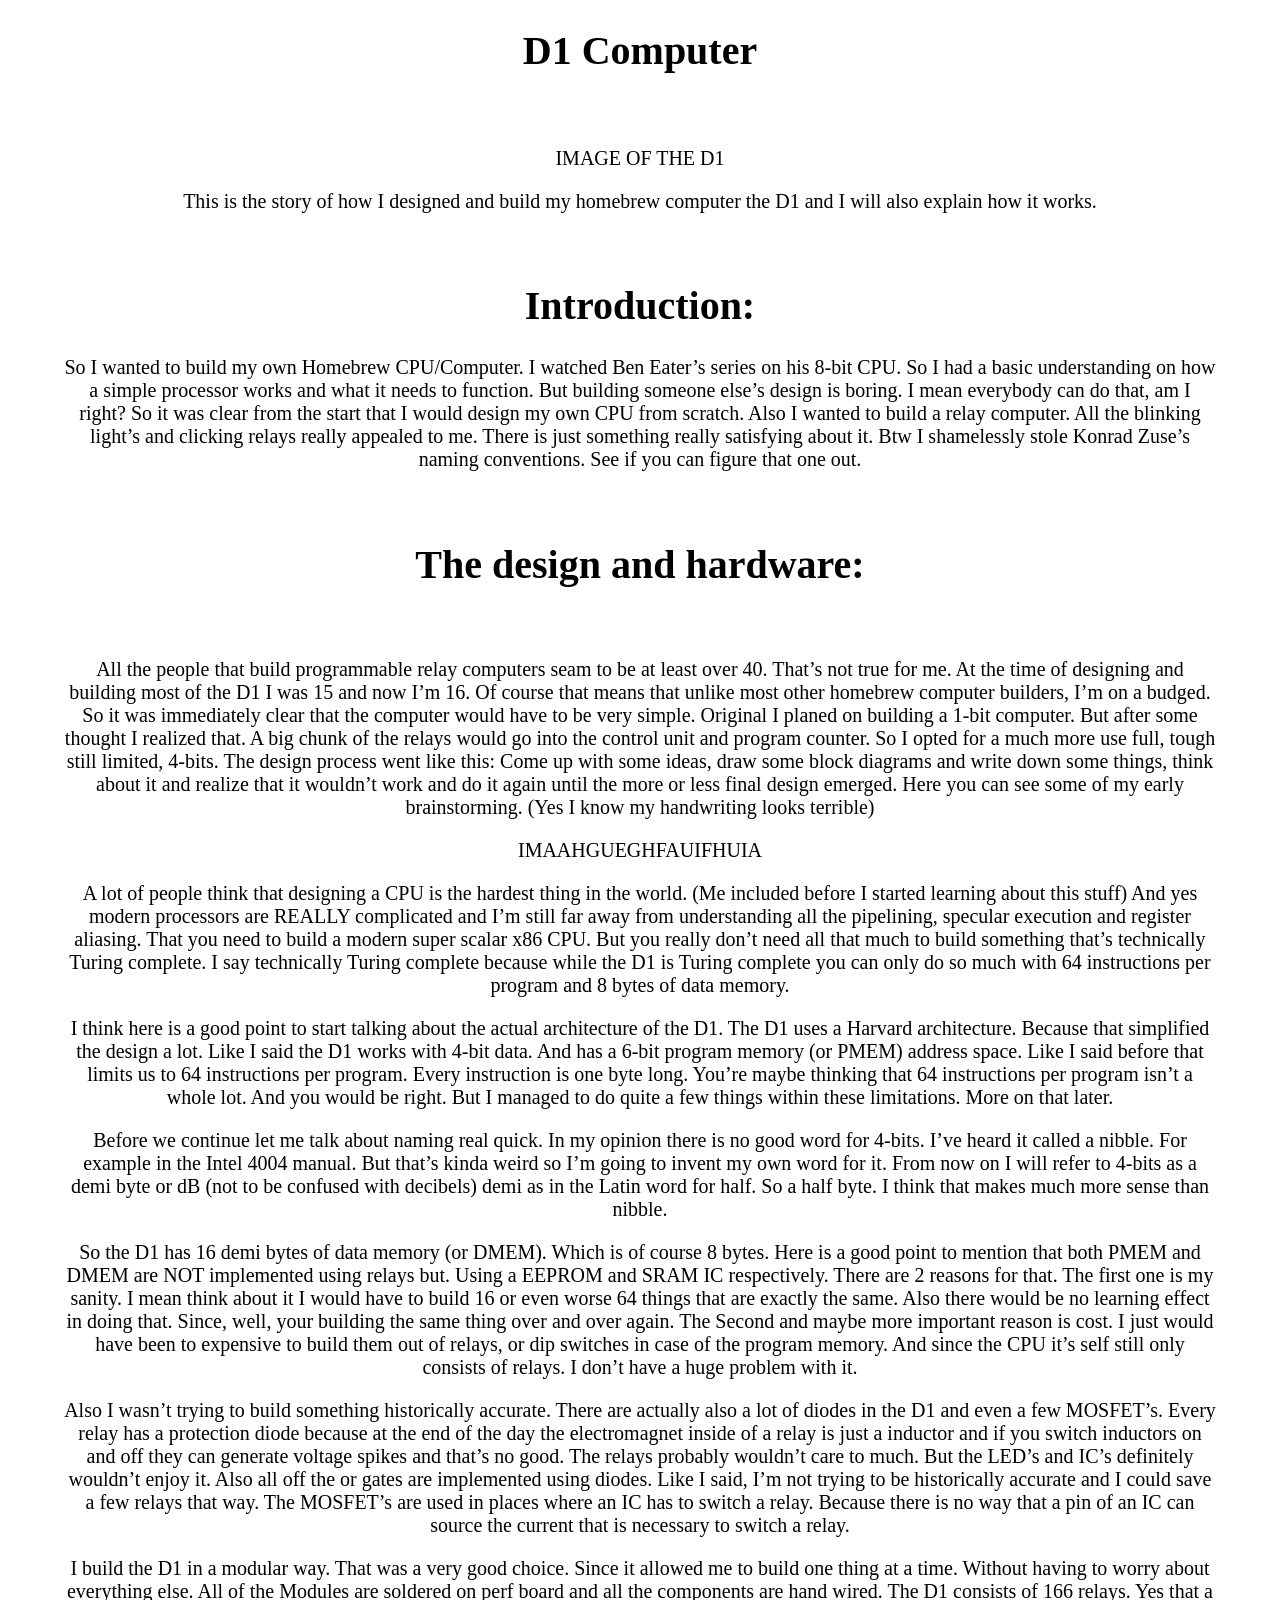
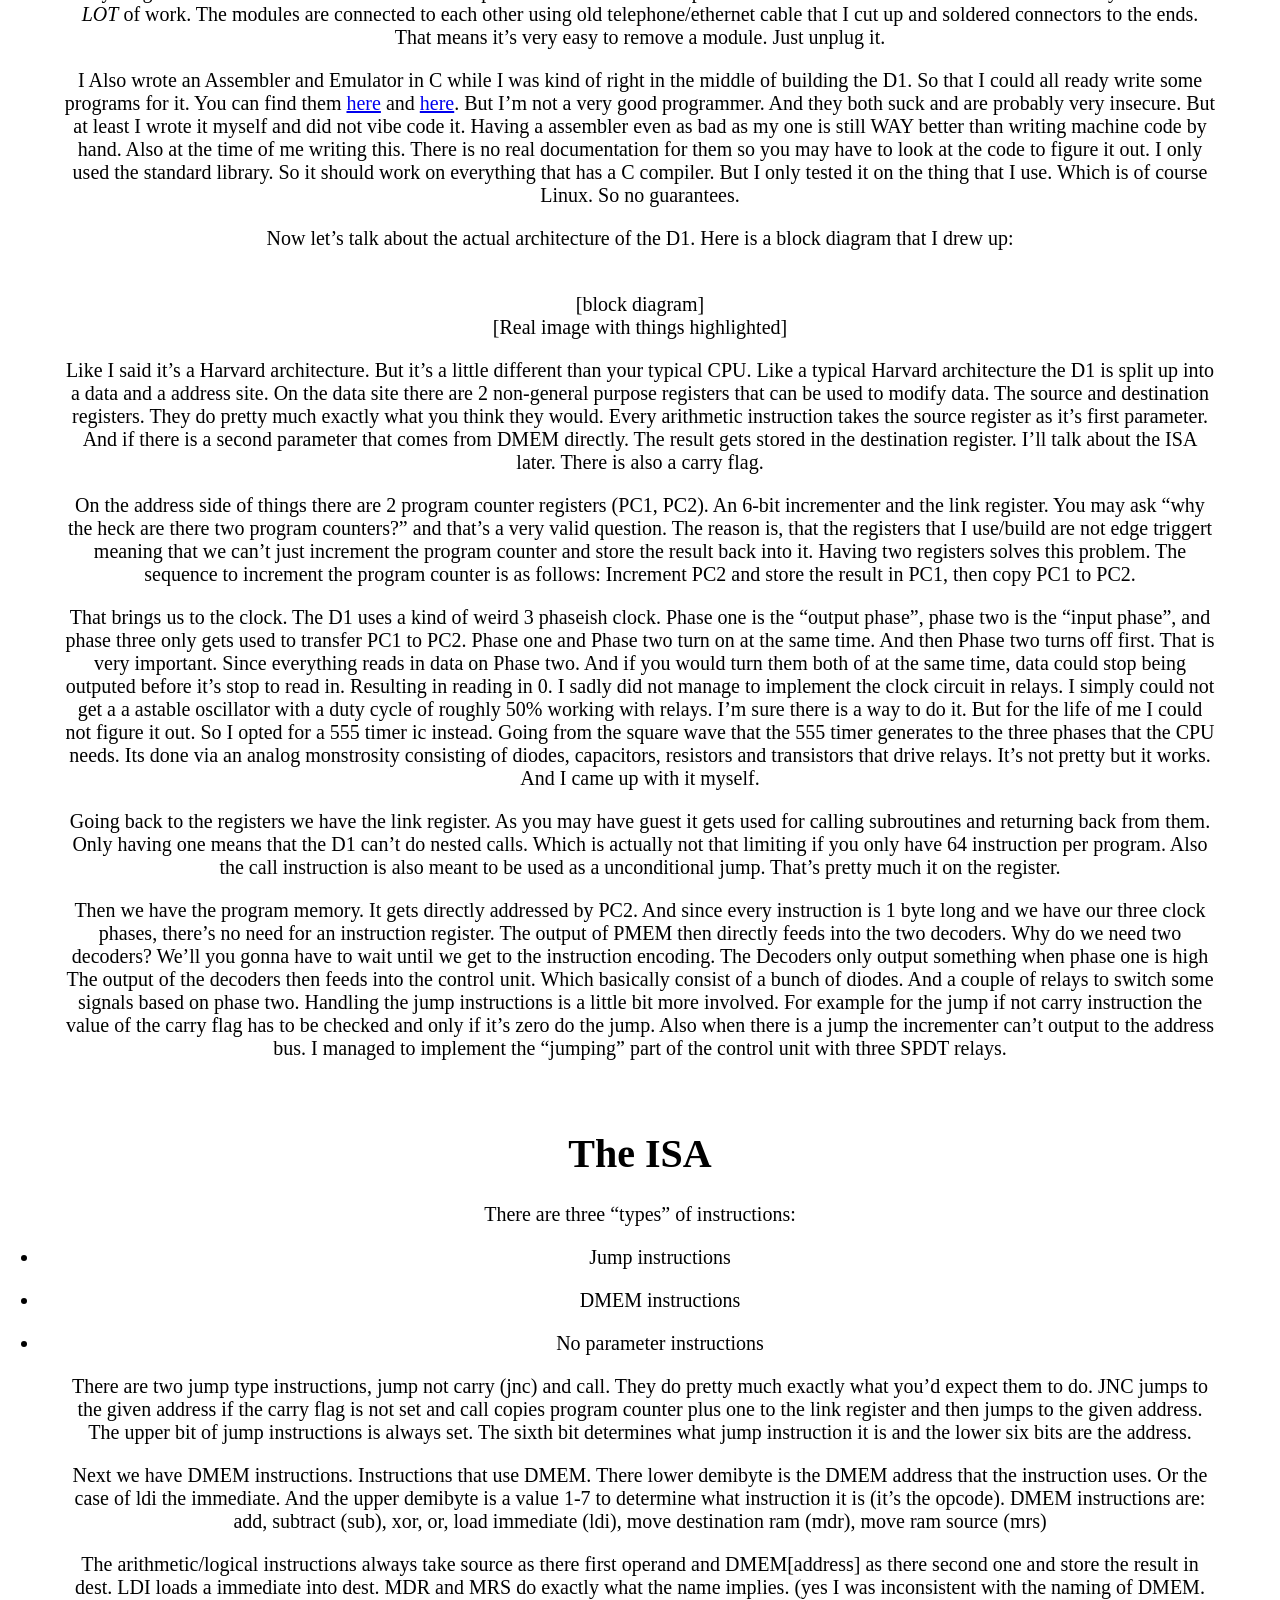
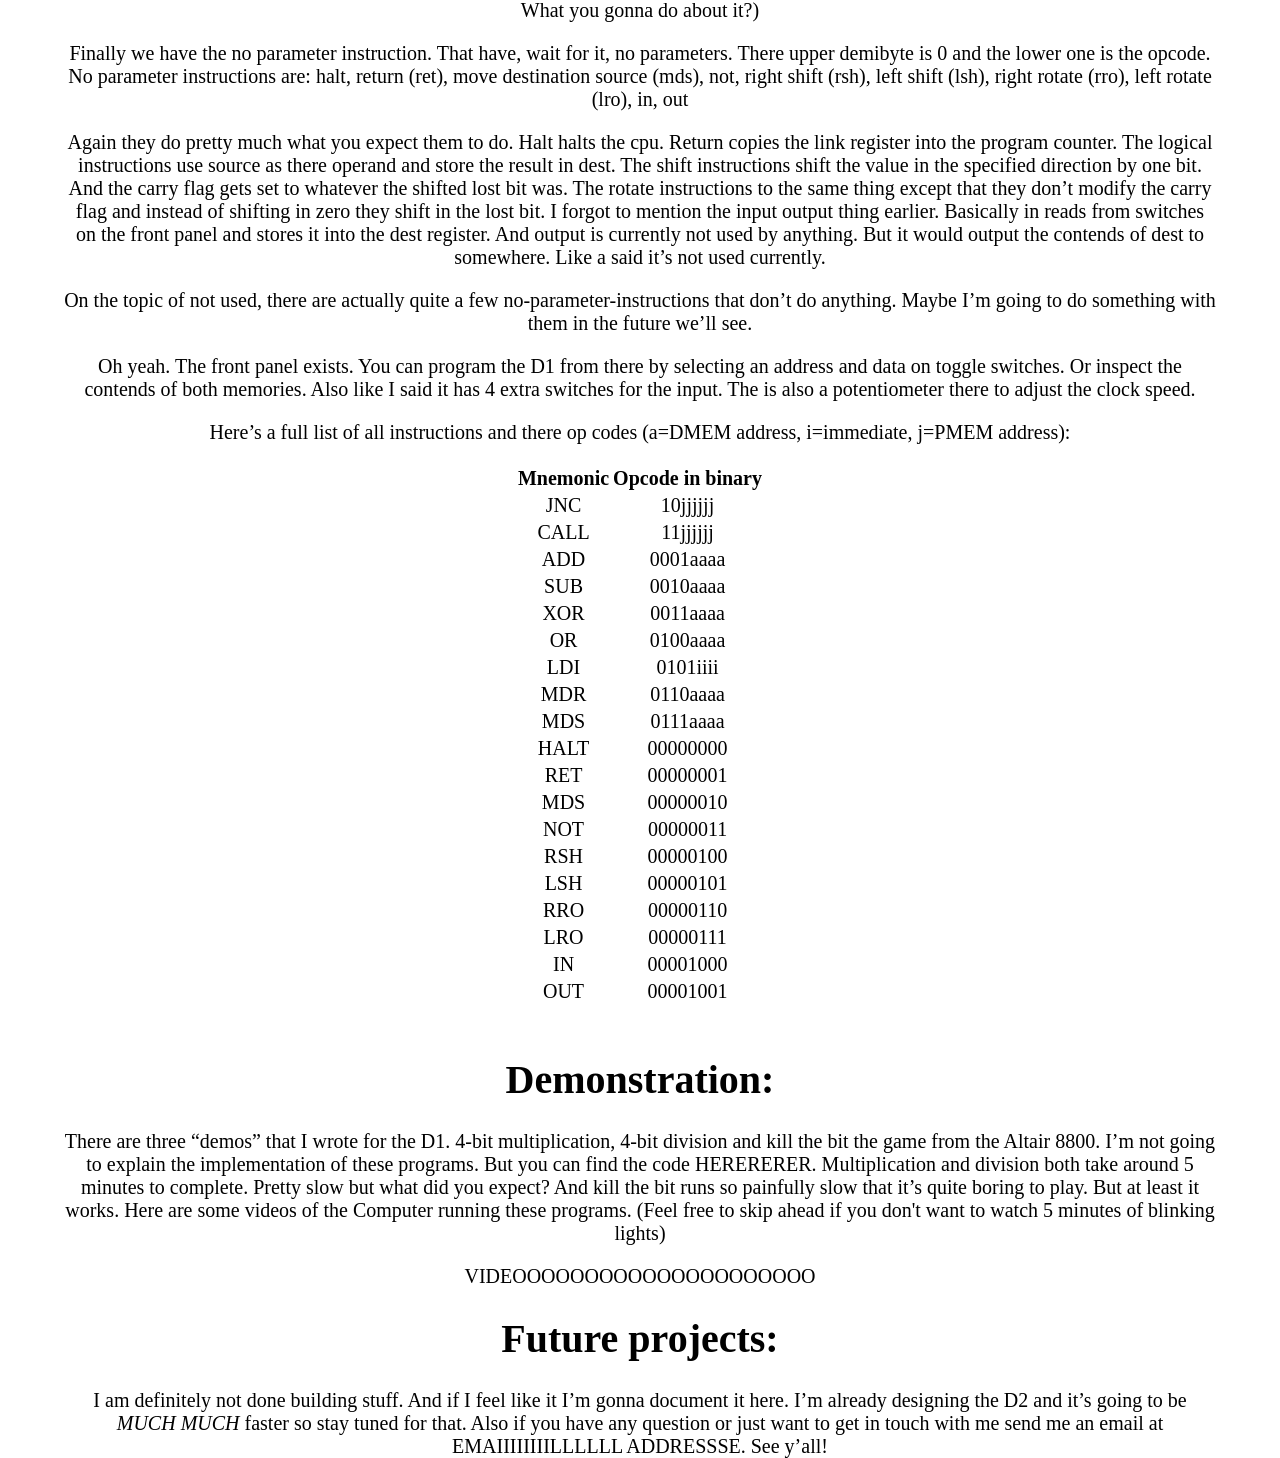
==== D1Article.html @ 21e5e6c9 "wrote a bunch of stuff" ====
<!DOCTYPE html>
<html lang="en">
    <head>
        <meta charset="UTF-8">
        <meta name="viewport" content="width=device-width, initial-scale=1.0">
		<link rel="stylesheet" href="styles.css">
        <title>D1 Computer</title>
    </head>
    <body>
        <h1>D1 Computer</h1><br><br>

        IMAGE OF THE D1

        <p>This is the story of how I designed and build my homebrew computer the D1 and I will also explain how it works.</p><br>
        <h1>Introduction:</h1>
        <p>So I wanted to build my own Homebrew CPU/Computer. I watched Ben Eater’s series on his 8-bit CPU.
            So I had a basic understanding on how a simple processor works and what it needs to function. But building someone else’s design is boring.
            I mean everybody can do that, am I right? So it was clear from the start that I would design my own CPU from scratch.
            Also I wanted to build a relay computer. All the blinking light’s and clicking relays really appealed to me.
            There is just something really satisfying about it.
            Btw I shamelessly stole Konrad Zuse’s naming conventions. See if you can figure that one out.</p><br>

        <h1>The design and hardware:</h1><br>

        <p>All the people that build programmable relay computers seam to be at least over 40. That’s not true for me.
            At the time of designing and building most of the D1 I was 15 and now I’m 16.
            Of course that means that unlike most other homebrew computer builders, I’m on a budged.
            So it was immediately clear that the computer would have to be very simple. Original I planed on building a 1-bit computer.
            But after some thought I realized that. A big chunk of the relays would go into the control unit and program counter.
            So I opted for a much more use full, tough still limited, 4-bits. The design process went like this:
            Come up with some ideas, draw some block diagrams and write down some things,
            think about it and realize that it wouldn’t work and do it again until the more or less final design emerged.
            Here you can see some of my early brainstorming. (Yes I know my handwriting looks terrible)</p>
            IMAAHGUEGHFAUIFHUIA<br>


        <p>A lot of people think that designing a CPU is the hardest thing in the world. (Me included before I started learning about this stuff)
            And yes modern processors are REALLY complicated and I’m still far away from understanding all the pipelining, specular execution and register aliasing.
            That you need to build a modern super scalar x86 CPU. But you really don’t need all that much to build something that’s technically Turing complete.
            I say technically Turing complete because while the D1 is Turing complete you can only do so much with 64 instructions per program and 8 bytes of data memory.

        <p>I think here is a good point to start talking about the actual architecture of the D1.  The D1 uses a Harvard architecture.
            Because that simplified the design a lot. Like I said the D1 works with 4-bit data. And has a 6-bit program memory (or PMEM) address space.
            Like I said before that limits us to 64 instructions per program. Every instruction is one byte long.
            You’re maybe thinking that 64 instructions per program isn’t a whole lot. And you would be right.
            But I managed to do quite a few things within these limitations. More on that later.</p>

        <p>Before we continue let me talk about naming real quick.
            In my opinion there is no good word for 4-bits. I’ve heard it called a nibble. For example in the Intel 4004 manual.
            But that’s kinda weird so I’m going to invent my own word for it. From now on I will refer to 4-bits as a demi byte or dB (not to be confused with decibels)
            demi as in the Latin word for half. So a half byte. I think that makes much more sense than nibble.</p>

        <p>So the D1 has 16 demi bytes of data memory (or DMEM). Which is of course 8 bytes.
            Here is a good point to mention that both PMEM and DMEM are NOT implemented using relays but. Using a EEPROM and SRAM IC respectively.
            There are 2 reasons for that. The first one is my sanity. I mean think about it I would have to build 16 or even worse 64 things that are exactly the same.
            Also there would be no learning effect in doing that. Since, well, your building the same thing over and over again.
            The Second and maybe more important reason is cost. I just would have been to expensive to build them out of relays,
            or dip switches in case of the program memory. And since the CPU it’s self still only consists of relays. I don’t have a huge problem with it.</p>

        <p>Also I wasn’t trying to build something historically accurate. There are actually also a lot of diodes in the D1 and even a few MOSFET’s.
            Every relay has a protection diode because at the end of the day the electromagnet inside of a relay is just a inductor and if you switch inductors on and
            off they can generate voltage spikes and that’s no good. The relays probably wouldn’t care to much. But the LED’s and IC’s definitely wouldn’t enjoy it.
            Also all off the or gates are implemented using diodes. Like I said, I’m not trying to be historically accurate and I could save a few relays that way.
            The MOSFET’s are used in places where an IC has to switch a relay. Because there is no way that a pin of an IC can source the current that is necessary
            to switch a relay.</p>

        <p>I build the D1 in a modular way. That was a very good choice. Since it allowed me to build one thing at a time. Without having to worry
            about everything else. All of the Modules are soldered on perf board and all the components are hand wired. The D1 consists of 166 relays.
            Yes that a <i>LOT</i> of work. The modules are connected to each other using old telephone/ethernet cable that I cut up and soldered connectors to the ends.
            That means it’s very easy to remove a module. Just unplug it.</p>

        <p>I Also wrote an Assembler and Emulator in C while I was kind of right in the middle of
            building the D1. So that I could all ready write some programs for it. You can find them 
            <a href="https://github.com/Zteid7464/D1Asm">here</a> and <a href="https://github.com/Zteid7464/D1Emu">here</a>.
            But I’m not a very good programmer.
            And they both suck and are probably very insecure. But at least I wrote it myself and did not vibe code it.
            Having a assembler even as bad as my one is still WAY better than writing machine code by hand. Also at the time of me writing this.
            There is no real documentation for them so you may have to look at the code to figure it out. I only used the standard library.
            So it should work on everything that has a C compiler. But I only tested it on the thing that I use. Which is of course Linux. So no guarantees.</p>

        <p>Now let’s talk about the actual architecture of the D1.
            Here is a block diagram that I drew up:</p><br>

            [block diagram]<br>
            [Real image with things highlighted]<br>

        <p>Like I said it’s a Harvard architecture. But it’s a little different than your typical CPU.
            Like a typical Harvard architecture the D1 is split up into a data and a address site.
            On the data site there are 2 non-general purpose registers that can be used to modify data. The source and destination registers.
            They do pretty much exactly what you think they would. Every arithmetic instruction takes the source register as it’s first parameter.
            And if there is a second parameter that comes from DMEM directly. The result gets stored in the destination register. I’ll talk about the ISA later.
            There is also a carry flag.</p>

        <p>On the address side of things there are 2 program counter registers (PC1, PC2). An 6-bit incrementer and the link register.
            You may ask “why the heck are there two program counters?” and that’s a very valid question.
            The reason is, that the registers that I use/build are not edge triggert meaning that we can’t just increment the program counter and store the result back
            into it. Having two registers solves this problem. The sequence to increment the program counter is as follows:
            Increment PC2 and store the result in PC1, then copy PC1 to PC2.</p>

        <p>That brings us to the clock. The D1 uses a kind of weird 3 phaseish clock.
            Phase one is the “output phase”, phase two is the “input phase”, and phase three only gets used to transfer PC1 to PC2.
            Phase one and Phase two turn on at the same time. And then Phase two turns off first. That is very important. Since everything reads in data on Phase two.
            And if you would turn them both of at the same time, data could stop being outputed before it’s stop to read in. Resulting in reading in 0.
            I sadly did not manage to implement the clock circuit in relays. I simply could not get a a astable oscillator with a duty cycle of roughly 50%
            working with relays. I’m sure there is a way to do it. But for the life of me I could not figure it out. So I opted for a 555 timer ic instead.
            Going from the square wave that the 555 timer generates to the three phases that the CPU needs. Its done via an analog monstrosity consisting of diodes, capacitors, resistors and transistors that drive relays.
            It’s not pretty but it works. And I came up with it myself.</p>
        <p>Going back to the registers we have the link register. As you may have guest it gets used for calling subroutines and returning back from them.
            Only having one means that the D1 can’t do nested calls.
            Which is actually not that limiting if you only have 64 instruction per program. Also the call instruction is also meant to be used as a unconditional jump.
            That’s pretty much it on the register.</p>
        <p>Then we have the program memory. It gets directly addressed by PC2.
            And since every instruction is 1 byte long and we have our three clock phases, there’s no need for an instruction register.
            The output of PMEM then directly feeds into the two decoders. Why do we need two decoders?
            We’ll you gonna have to wait until we get to the instruction encoding.
            The Decoders only output something when phase one is high The output of the decoders then feeds into the control unit.
            Which basically consist of a bunch of diodes. And a couple of relays to switch some signals based on phase two.
            Handling the jump instructions is a little bit more involved.
            For example for the jump if not carry instruction the value of the carry flag has to be checked and only if it’s zero do the jump.
            Also when there is a jump the incrementer can’t output to the address bus.
            I managed to implement the “jumping” part of the control unit with three SPDT relays.</p>

            <br><h1>The ISA</h1>

            <p>There are three “types” of instructions:</p>

            <ul><li><p>Jump instructions</p></li>
                <li><p>DMEM instructions</p></li>
                <li><p>No parameter instructions</p></li>
            </ul>

            <p>There are two jump type instructions, jump not carry (jnc) and call. They do pretty much exactly what you’d expect them to do.
                JNC jumps to the given address if the carry flag is not set and call copies program counter plus one to the link register and then jumps to the given
                address. The upper bit of jump instructions is always set. The sixth bit determines what jump instruction it is and the lower six bits are the address.</p>

            <p>Next we have DMEM instructions. Instructions that use DMEM. There lower demibyte is the DMEM address that the instruction uses.
                Or the case of ldi the immediate. And the upper demibyte is a value 1-7 to determine what instruction it is (it’s the opcode).
                DMEM instructions are: add, subtract (sub), xor, or, load immediate (ldi), move destination ram (mdr), move ram source (mrs)</p>

            <p>The arithmetic/logical instructions always take source as there first operand and DMEM[address] as there second one and store the result in dest.
                LDI loads a immediate into dest. MDR and MRS do exactly what the name implies.
                (yes I was inconsistent with the naming of DMEM. What you gonna do about it?)</p>

            <p>Finally we have the no parameter instruction. That have, wait for it, no parameters. There upper demibyte is 0 and the lower one is the opcode.
                No parameter instructions are: halt, return (ret), move destination source (mds), not, right shift (rsh), left shift (lsh), right rotate (rro),
                left rotate (lro), in, out</p>

            <p>Again they do pretty much what you expect them to do. Halt halts the cpu. Return copies the link register into the program counter.
                The logical instructions use source as there operand and store the result in dest.
                The shift instructions shift the value in the specified direction by one bit. And the carry flag gets set to whatever the shifted lost bit was.
                The rotate instructions to the same thing except that they don’t modify the carry flag and instead of shifting in zero they shift in the lost bit.
                I forgot to mention the input output thing earlier. Basically in reads from switches on the front panel and stores it into the dest register.
                And output is currently not used by anything. But it would output the contends of dest to somewhere. Like a said it’s not used currently.</p>
            <p>On the topic of not used, there are actually quite a few no-parameter-instructions that don’t do anything.
                Maybe I’m going to do something with them in the future we’ll see. </p>

            <p>Oh yeah. The front panel exists. You can program the D1 from there by selecting an address and data on toggle switches.
                Or inspect the contends of both memories. Also like I said it has 4 extra switches for the input.
                The is also a potentiometer there to adjust the clock speed.</p>

            <p>Here’s a full list of all instructions and there op codes (a=DMEM address, i=immediate, j=PMEM address): </p>

            <div class="center">
                <table>
                    <thead>
                        <tr>
                            <th>Mnemonic</th>
                            <th>Opcode in binary</th>
                        </tr>
                    </thead>
                    <tbody>
                        <tr>
                            <td>JNC</td>
                            <td>10jjjjjj</td>
                        </tr>
                        <tr>
                            <td>CALL</td>
                            <td>11jjjjjj</td>
                        </tr>
                        <tr>
                            <td>ADD</td>
                            <td>0001aaaa</td>
                        </tr>
                        <tr>
                            <td>SUB</td>
                            <td>0010aaaa</td>
                        </tr>
                        <tr>
                            <td>XOR</td>
                            <td>0011aaaa</td>
                        </tr>
                        <tr>
                            <td>OR</td>
                            <td>0100aaaa</td>
                        </tr>
                        <tr>
                            <td>LDI</td>
                            <td>0101iiii</td>
                        </tr>
                        <tr>
                            <td>MDR</td>
                            <td>0110aaaa</td>
                        </tr>
                        <tr>
                            <td>MDS</td>
                            <td>0111aaaa</td>
                        </tr>
                        <tr>
                            <td>HALT</td>
                            <td>00000000</td>
                        </tr>
                        <tr>
                            <td>RET</td>
                            <td>00000001</td>
                        </tr>
                        <tr>
                            <td>MDS</td>
                            <td>00000010</td>
                        </tr>
                        <tr>
                            <td>NOT</td>
                            <td>00000011</td>
                        </tr>
                        <tr>
                            <td>RSH</td>
                            <td>00000100</td>
                        </tr>
                        <tr>
                            <td>LSH</td>
                            <td>00000101</td>
                        </tr>
                        <tr>
                            <td>RRO</td>
                            <td>00000110</td>
                        </tr>
                        <tr>
                            <td>LRO</td>
                            <td>00000111</td>
                        </tr>
                        <tr>
                            <td>IN</td>
                            <td>00001000</td>
                        </tr>
                        <tr>
                            <td>OUT</td>
                            <td>00001001</td>
                        </tr>
                    </tbody>
                </table>
            </div>

            <br><h1>Demonstration:</h1>

            <p>There are three “demos” that I wrote for the D1. 4-bit multiplication, 4-bit division and kill the bit the game from the Altair 8800.
                I’m not going to explain the implementation of these programs. But you can find the code HERERERER.
                Multiplication and division both take around 5 minutes to complete.
                Pretty slow but what did you expect? And kill the bit runs so painfully slow that it’s quite boring to play.
                But at least it works. Here are some videos of the Computer running these programs.
                (Feel free to skip ahead if you don't want to watch 5 minutes of blinking lights)</p>

            VIDEOOOOOOOOOOOOOOOOOOOOO


            <h1>Future projects:</h1>

            <p>I am definitely not done building stuff. And if I feel like it I’m gonna document it here.
                I’m already designing the D2 and it’s going to be <i>MUCH MUCH</i> faster so stay tuned for that.
                Also if you have any question or just want to get in touch with me send me an email at EMAIIIIIIIILLLLLL ADDRESSSE. See y’all!</p>
    </body>
</html>
---- styles.css ----
* {
    box-sizing: border-box;
}

html, body {
    background-color: white;
    margin: 0;
    height: 100%;

    font-size: 20px;
    text-align: center;
}

p {
    margin-left: 5%;
    margin-right: 5%;
}

.bigLink {
    font-size: 100px;
    text-decoration: none;
}

.bigLink:link {
    color: darkblue;
}

.bigLink:visited {
    color: darkblue;
}

.bigLink:hover {
    color: olivedrab;
}

.center {
  display: flex;
  justify-content: center;
  align-items: center;
}
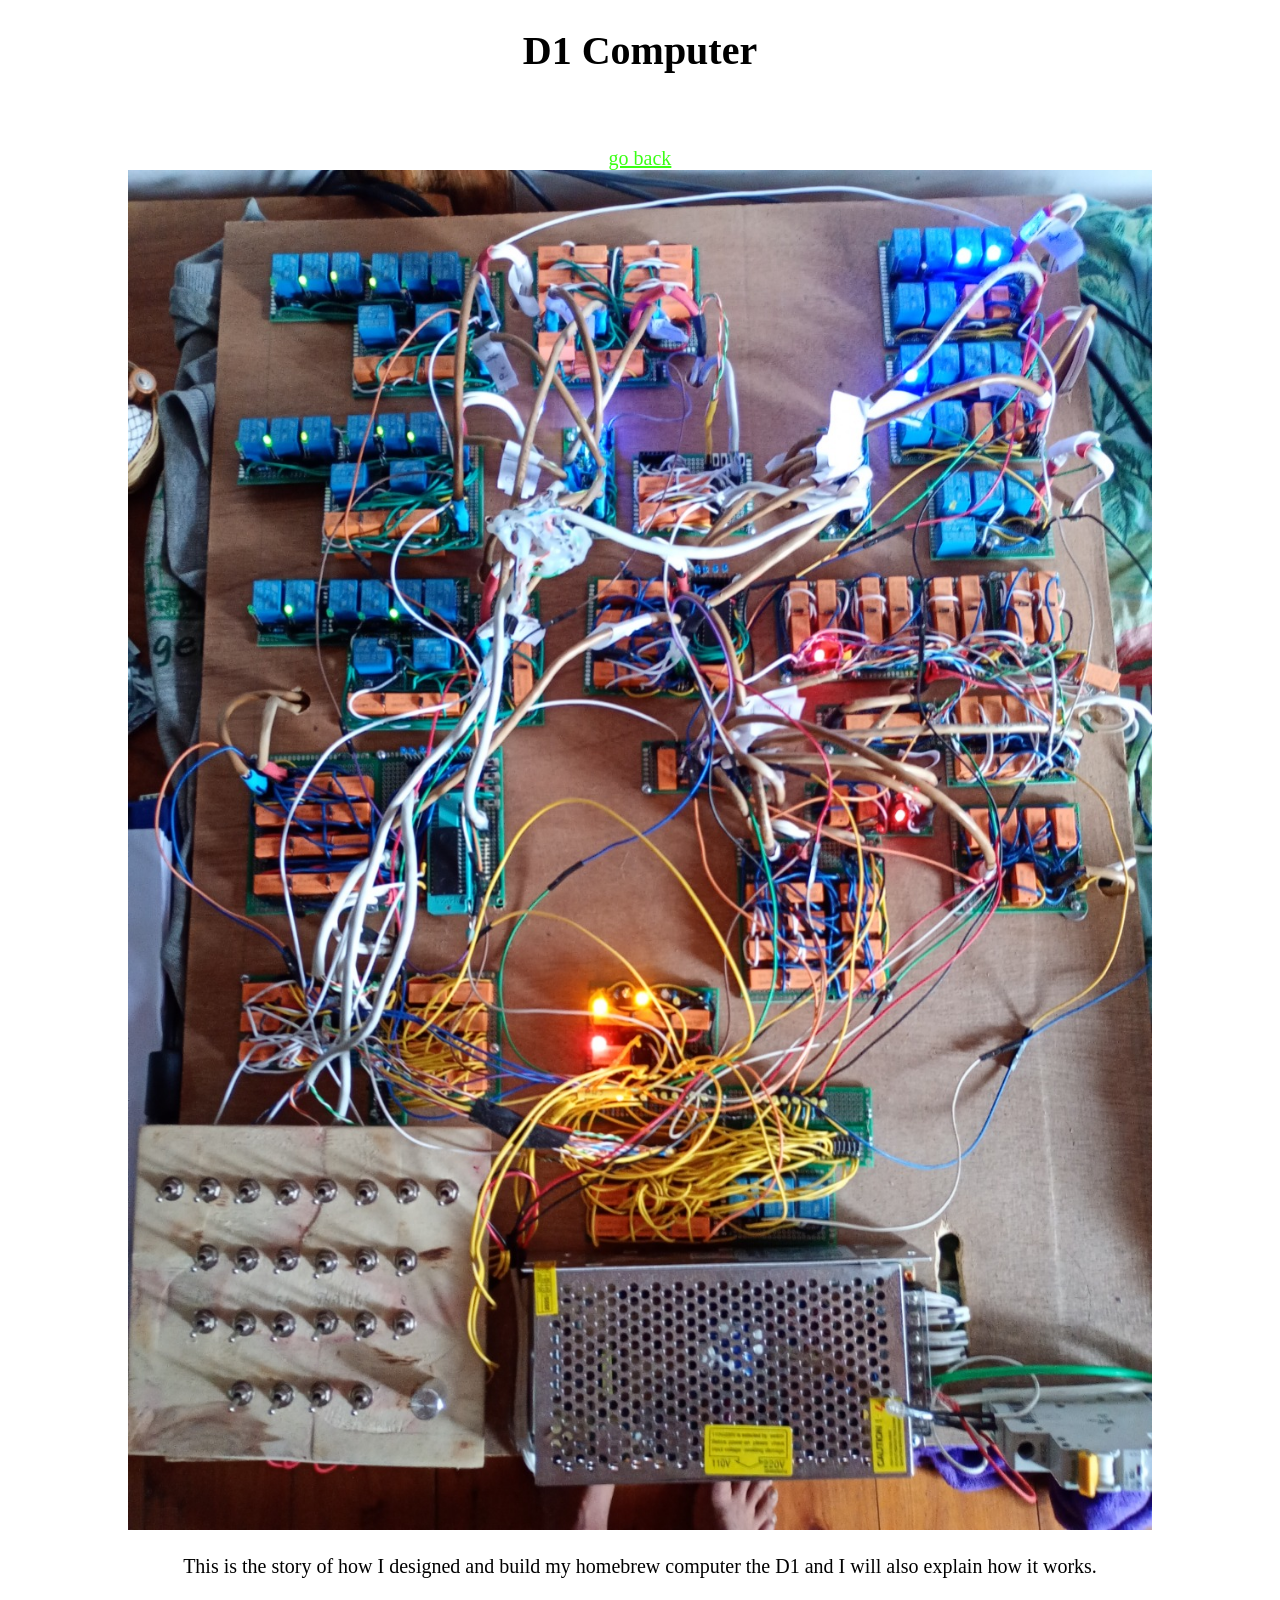
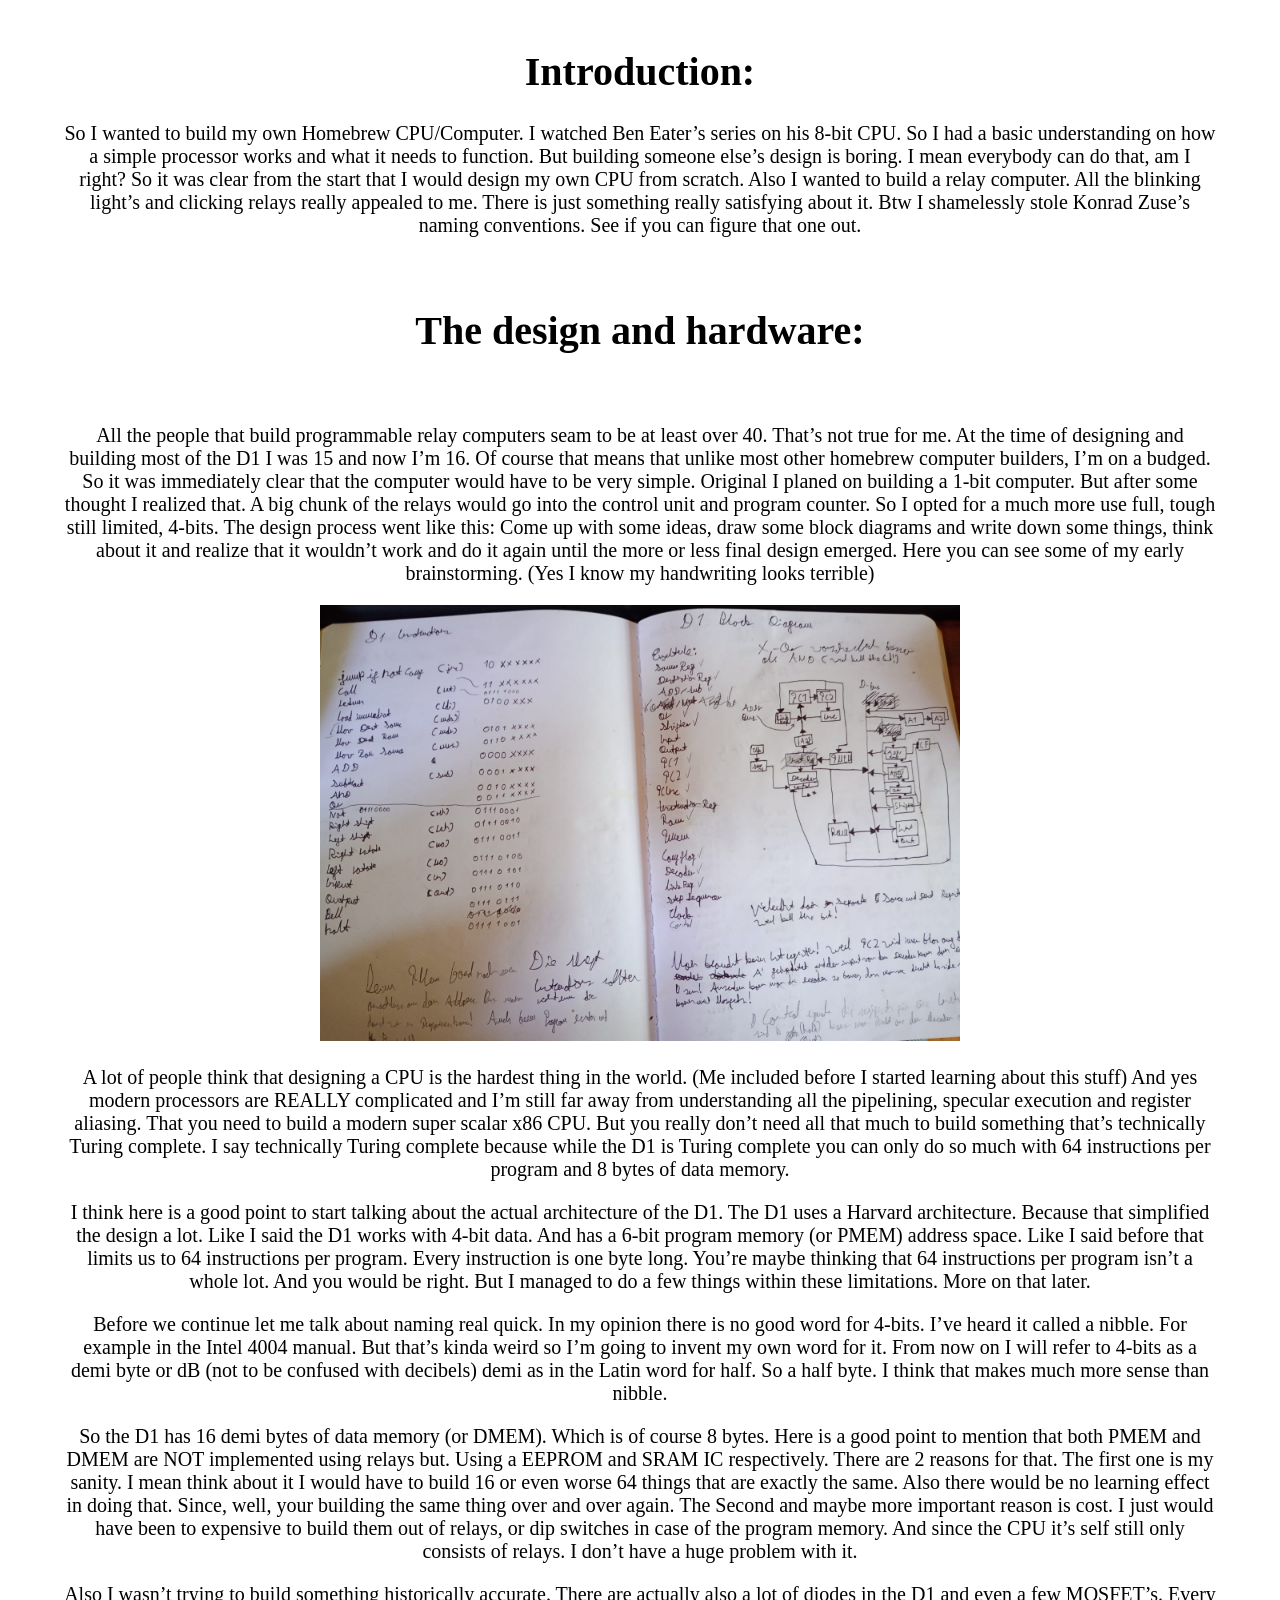
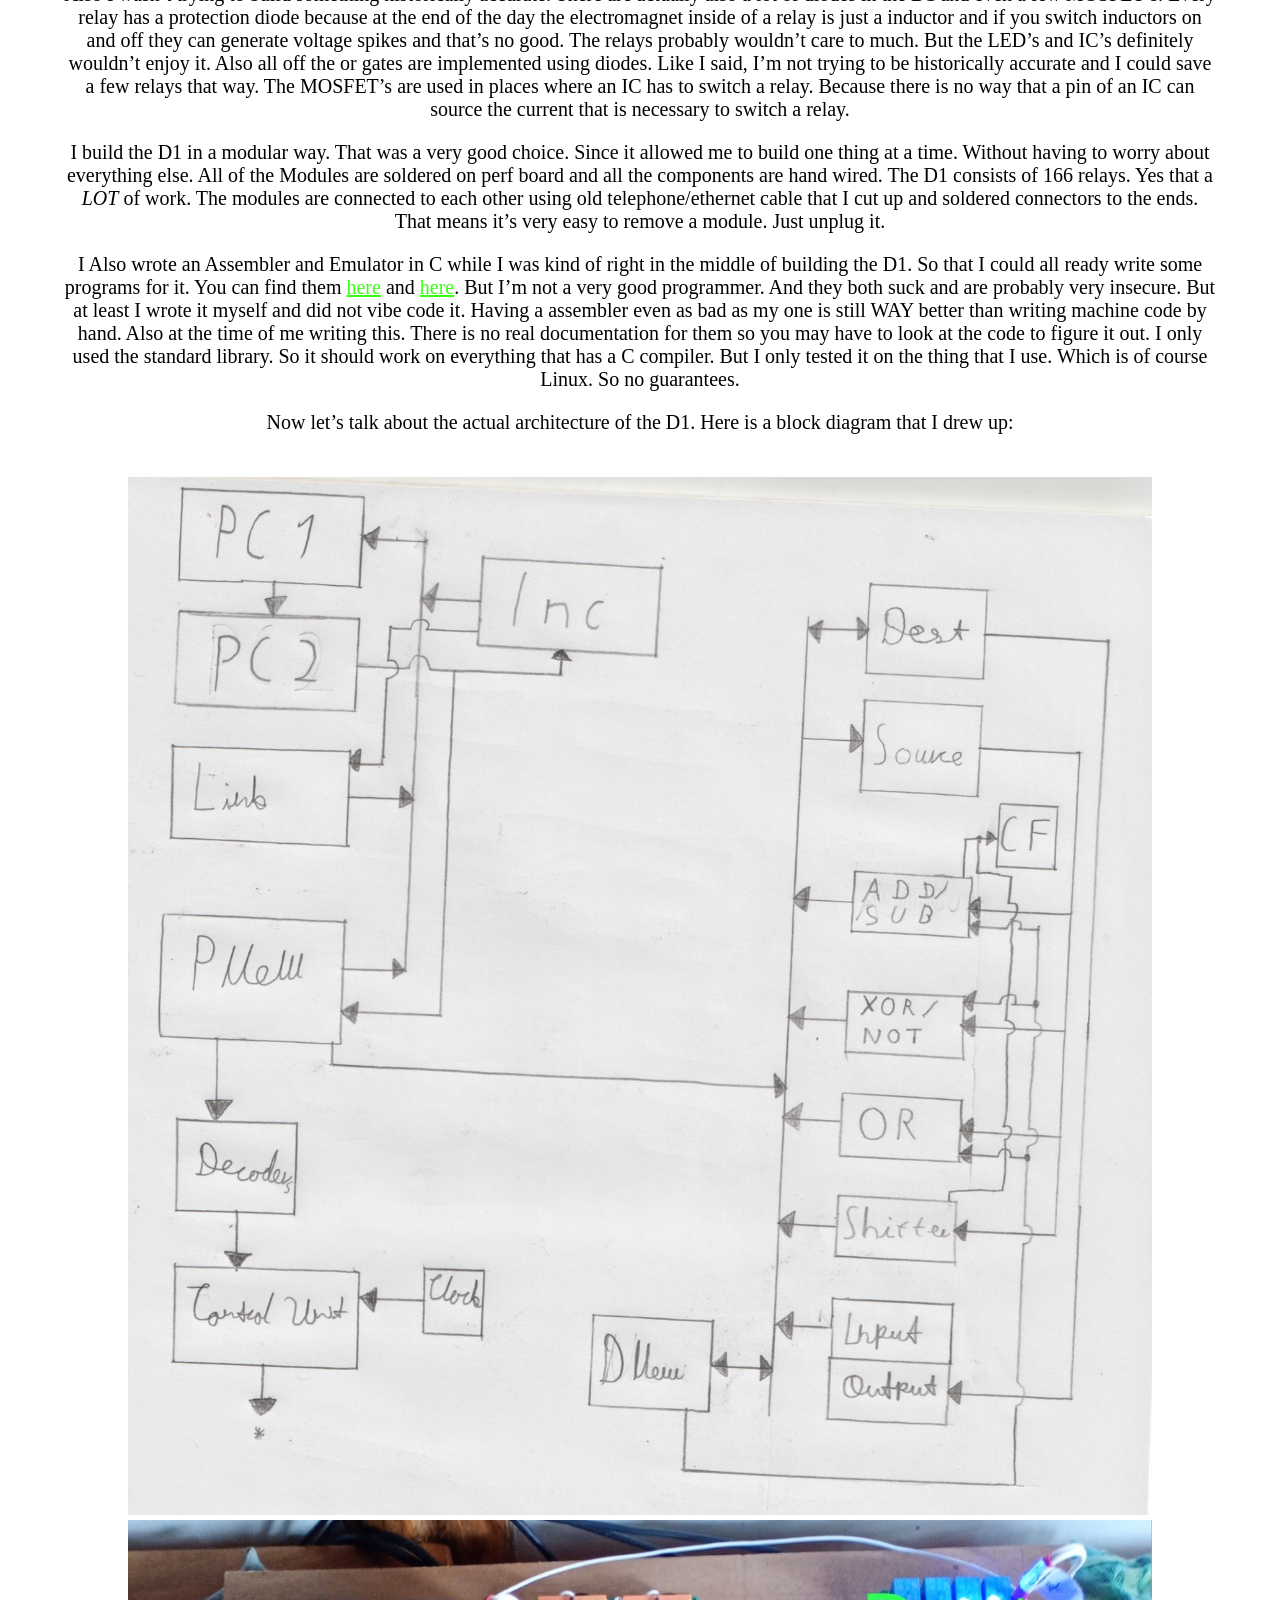
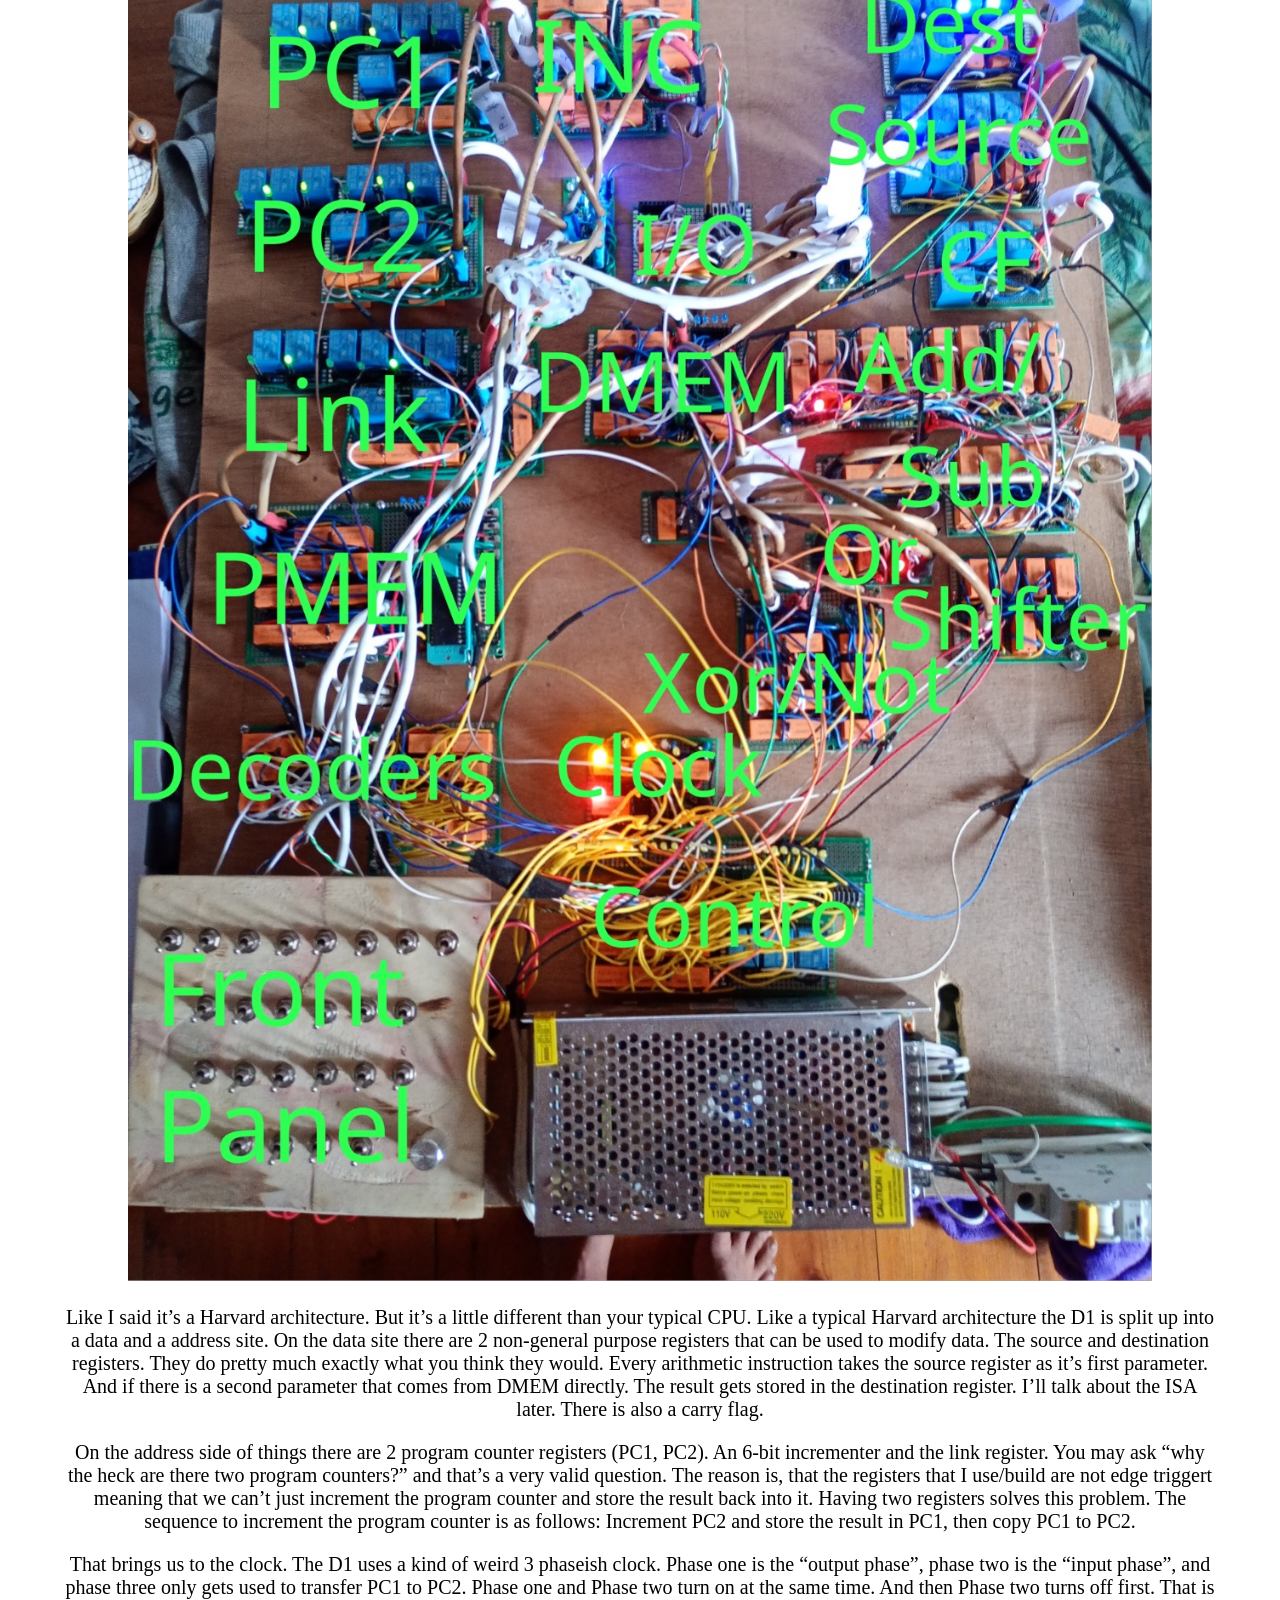
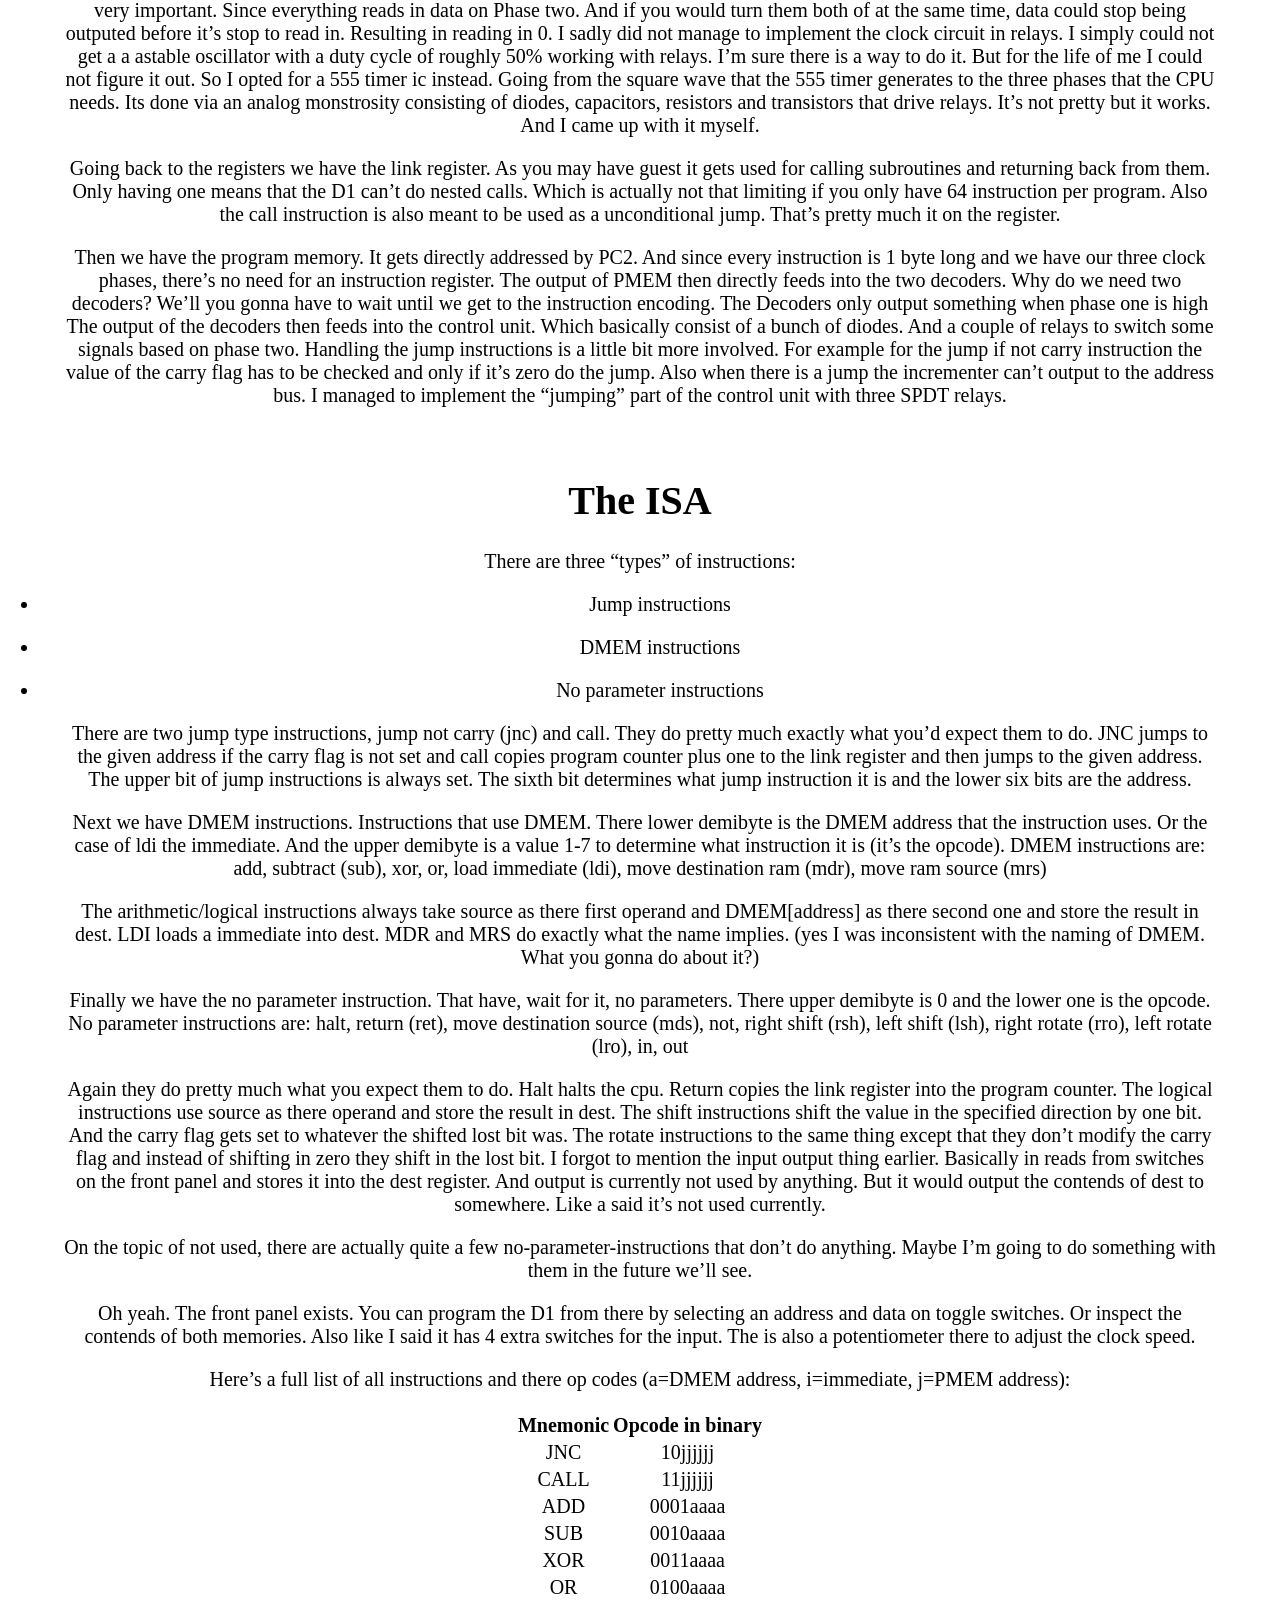
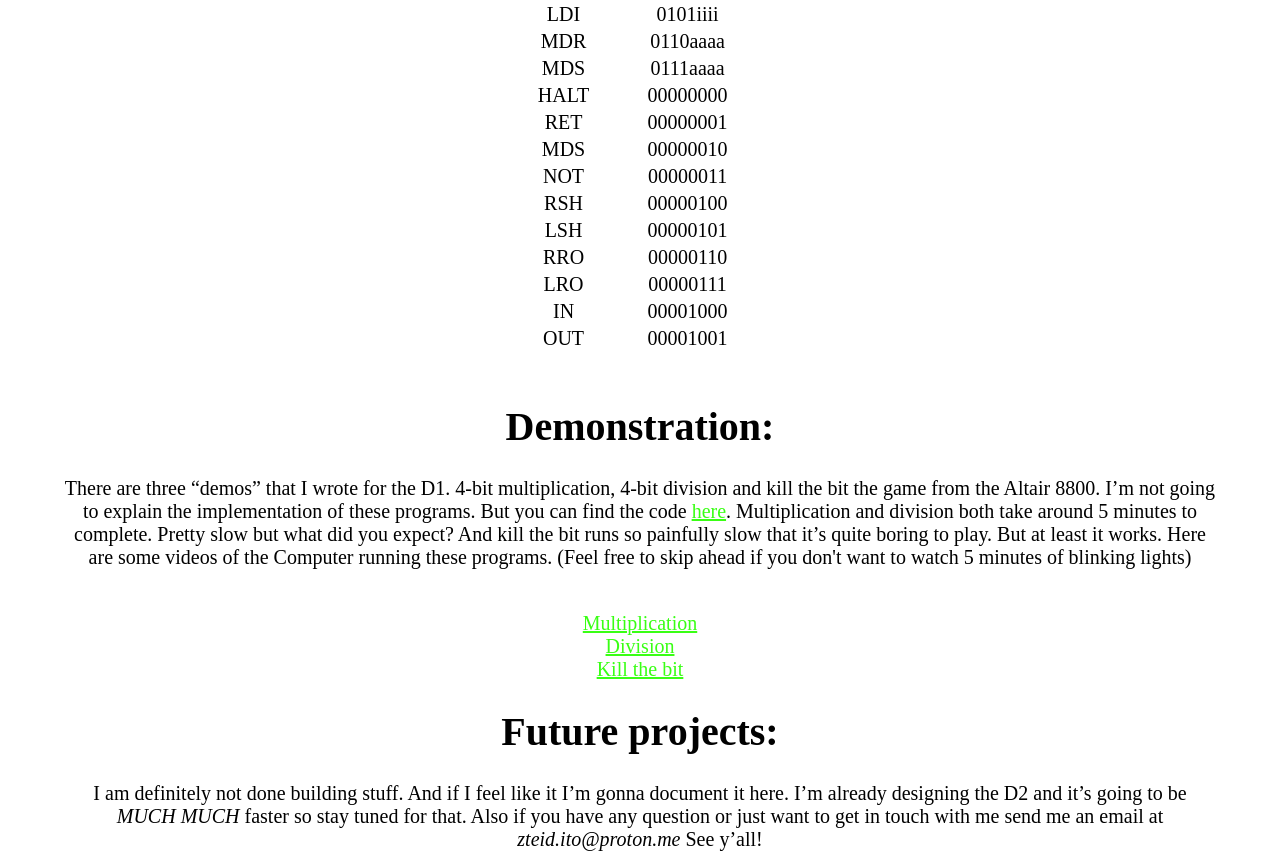
==== commit f10980c9: "finished the d1 article" ====
--- a/D1Article.html
+++ b/D1Article.html
@@ -8,8 +8,9 @@
     </head>
     <body>
         <h1>D1 Computer</h1><br><br>
-
-        IMAGE OF THE D1
+        <a href="projects.html">go back</a><br>
+
+        <img class="bigImg" src="img/D1Computer.jpeg" alt="The D1 Computer">
 
         <p>This is the story of how I designed and build my homebrew computer the D1 and I will also explain how it works.</p><br>
         <h1>Introduction:</h1>
@@ -31,7 +32,7 @@
             Come up with some ideas, draw some block diagrams and write down some things,
             think about it and realize that it wouldn’t work and do it again until the more or less final design emerged.
             Here you can see some of my early brainstorming. (Yes I know my handwriting looks terrible)</p>
-            IMAAHGUEGHFAUIFHUIA<br>
+        <img class="smalImg" src="img/scrambelings.jpeg" alt="First designs scrambled on a pice of paper"><br>
 
 
         <p>A lot of people think that designing a CPU is the hardest thing in the world. (Me included before I started learning about this stuff)
@@ -43,7 +44,7 @@
             Because that simplified the design a lot. Like I said the D1 works with 4-bit data. And has a 6-bit program memory (or PMEM) address space.
             Like I said before that limits us to 64 instructions per program. Every instruction is one byte long.
             You’re maybe thinking that 64 instructions per program isn’t a whole lot. And you would be right.
-            But I managed to do quite a few things within these limitations. More on that later.</p>
+            But I managed to do a few things within these limitations. More on that later.</p>
 
         <p>Before we continue let me talk about naming real quick.
             In my opinion there is no good word for 4-bits. I’ve heard it called a nibble. For example in the Intel 4004 manual.
@@ -81,8 +82,8 @@
         <p>Now let’s talk about the actual architecture of the D1.
             Here is a block diagram that I drew up:</p><br>
 
-            [block diagram]<br>
-            [Real image with things highlighted]<br>
+            <img class="bigImg" src="img/D1BlockDiagram.jpeg" alt="Block diagram of the D1 computer">
+            <img class="bigImg" src="img/D1ComputerWithLabels.jpeg" alt="D1 computer with labels on everything"><br>
 
         <p>Like I said it’s a Harvard architecture. But it’s a little different than your typical CPU.
             Like a typical Harvard architecture the D1 is split up into a data and a address site.
@@ -151,6 +152,7 @@
                 The rotate instructions to the same thing except that they don’t modify the carry flag and instead of shifting in zero they shift in the lost bit.
                 I forgot to mention the input output thing earlier. Basically in reads from switches on the front panel and stores it into the dest register.
                 And output is currently not used by anything. But it would output the contends of dest to somewhere. Like a said it’s not used currently.</p>
+
             <p>On the topic of not used, there are actually quite a few no-parameter-instructions that don’t do anything.
                 Maybe I’m going to do something with them in the future we’ll see. </p>
 
@@ -252,19 +254,20 @@
             <br><h1>Demonstration:</h1>
 
             <p>There are three “demos” that I wrote for the D1. 4-bit multiplication, 4-bit division and kill the bit the game from the Altair 8800.
-                I’m not going to explain the implementation of these programs. But you can find the code HERERERER.
+                I’m not going to explain the implementation of these programs. But you can find the code <a href="https://github.com/Zteid7464/D1Asm/tree/main/examples">here</a>.
                 Multiplication and division both take around 5 minutes to complete.
                 Pretty slow but what did you expect? And kill the bit runs so painfully slow that it’s quite boring to play.
                 But at least it works. Here are some videos of the Computer running these programs.
                 (Feel free to skip ahead if you don't want to watch 5 minutes of blinking lights)</p>
 
-            VIDEOOOOOOOOOOOOOOOOOOOOO
-
+            <br><a href="https://www.youtube.com/watch?v=2YX_yv_jW9g">Multiplication</a>
+            <br><a href="https://www.youtube.com/watch?v=ueh2NbxQB_8">Division</a>
+            <br><a href="https://www.youtube.com/shorts/n99gmIqNMZQ">Kill the bit</a><br>
 
             <h1>Future projects:</h1>
 
             <p>I am definitely not done building stuff. And if I feel like it I’m gonna document it here.
                 I’m already designing the D2 and it’s going to be <i>MUCH MUCH</i> faster so stay tuned for that.
-                Also if you have any question or just want to get in touch with me send me an email at EMAIIIIIIIILLLLLL ADDRESSSE. See y’all!</p>
+                Also if you have any question or just want to get in touch with me send me an email at <i>zteid.ito@proton.me</i> See y’all!</p>
     </body>
 </html>
--- a/styles.css
+++ b/styles.css
@@ -37,4 +37,24 @@
   display: flex;
   justify-content: center;
   align-items: center;
+}
+
+.smalImg {
+    width: 50%;
+}
+
+.bigImg {
+    width: 80%;
+}
+
+a:link {
+    color: #39FF14;
+}
+
+a:visited {
+    color: #39FF14;
+}
+
+a:hover {
+    color: olivedrab;
 }
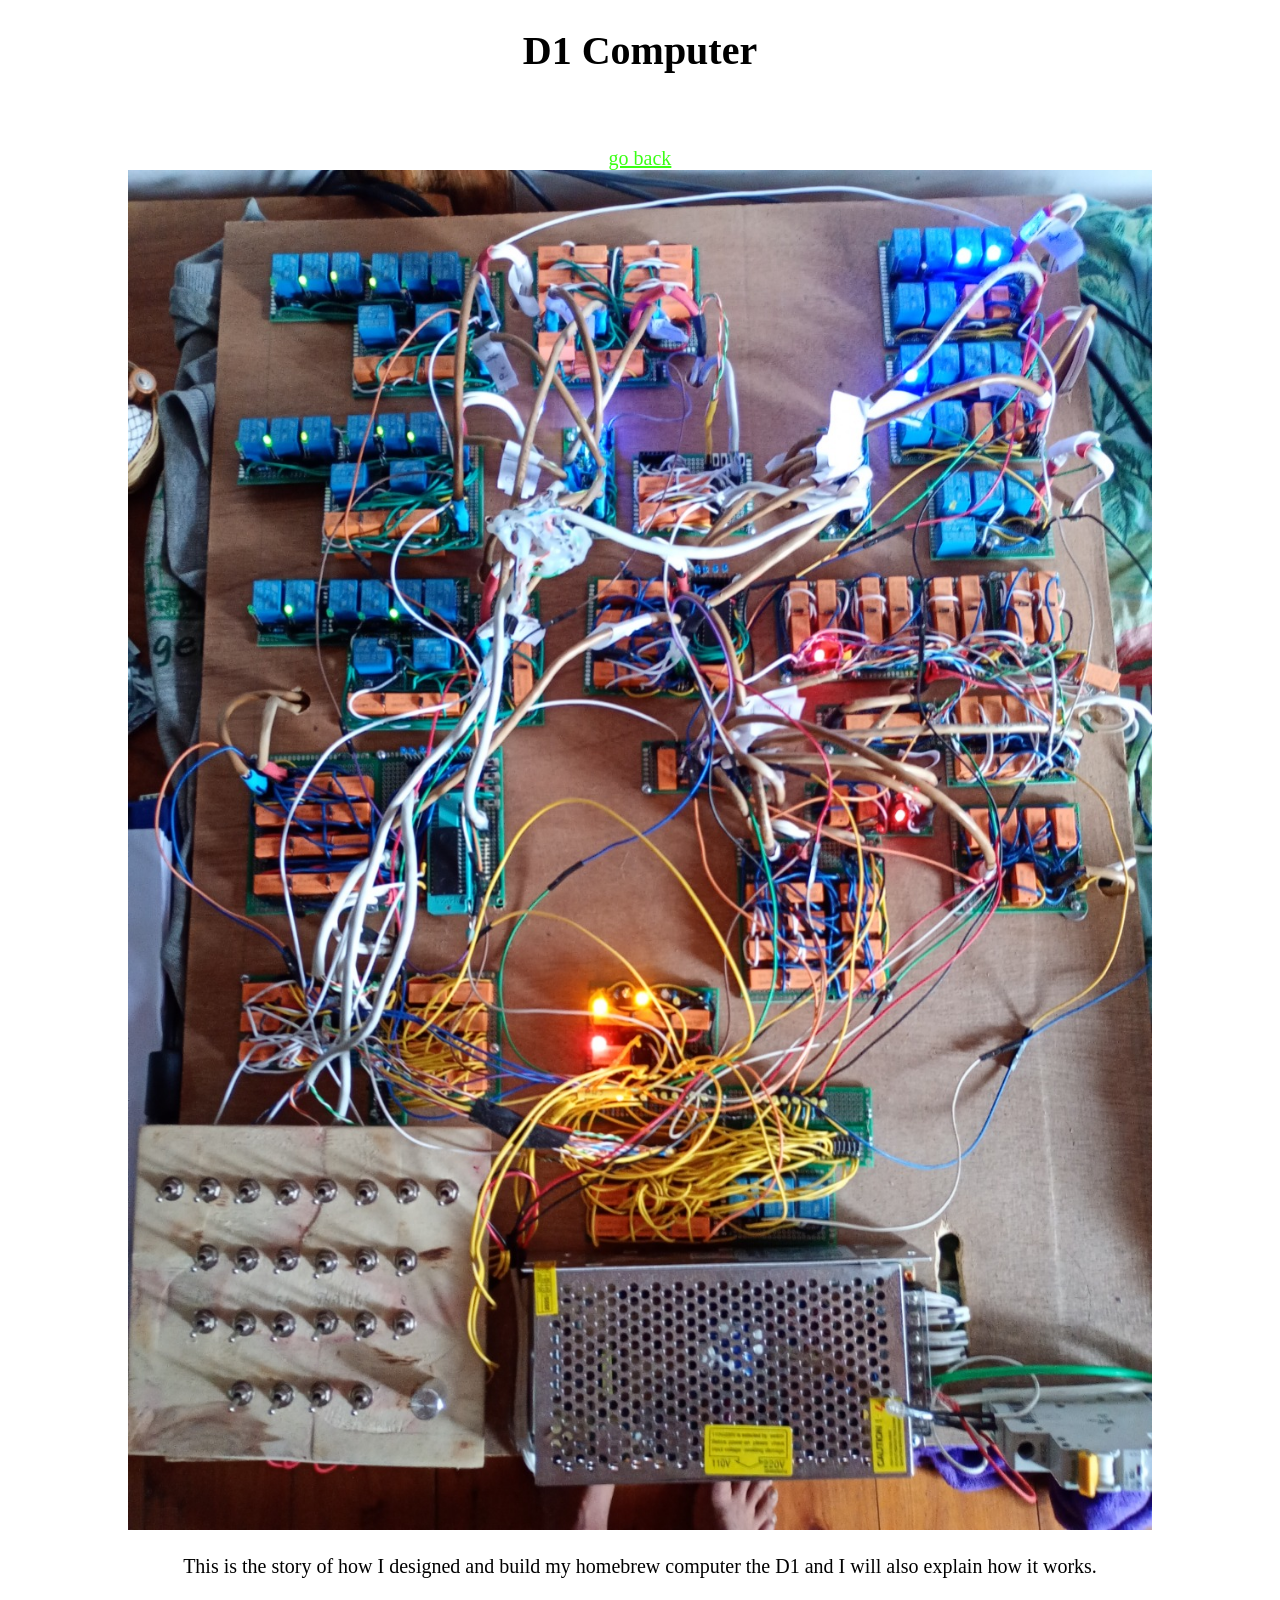
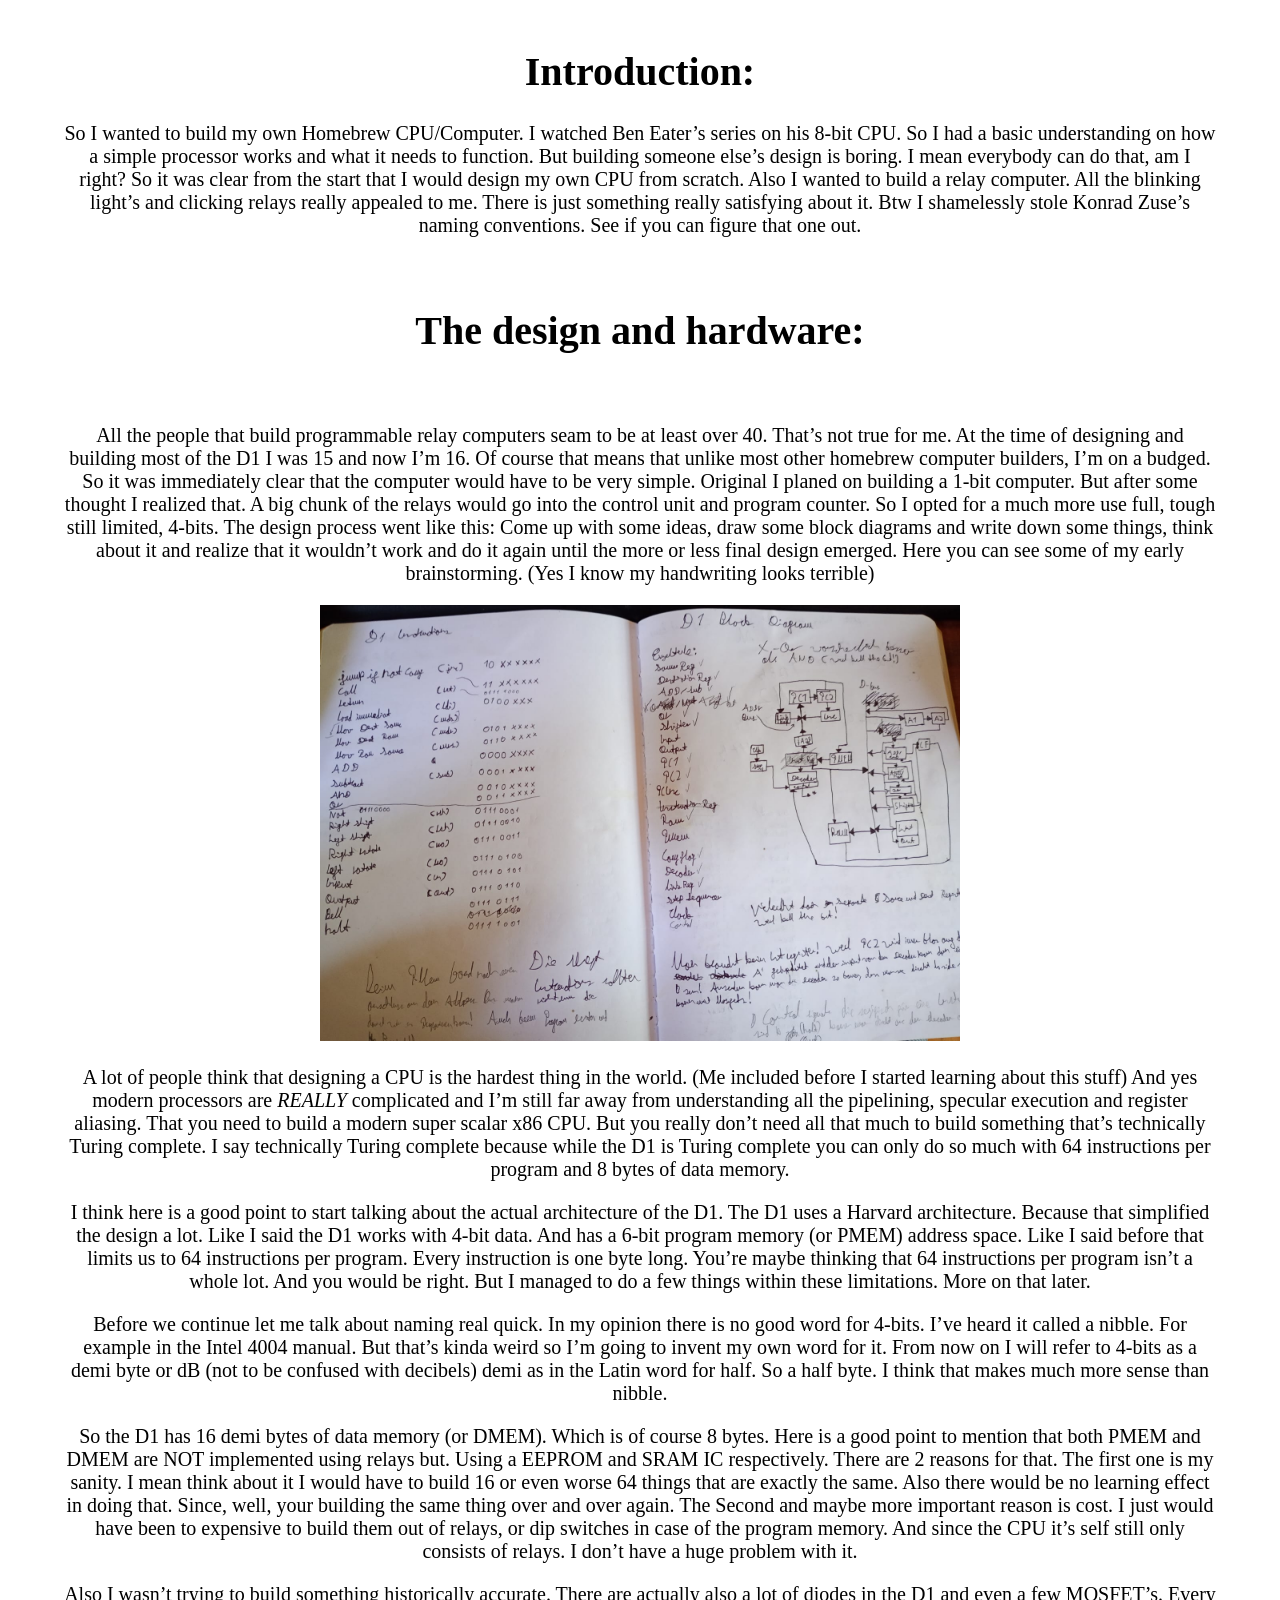
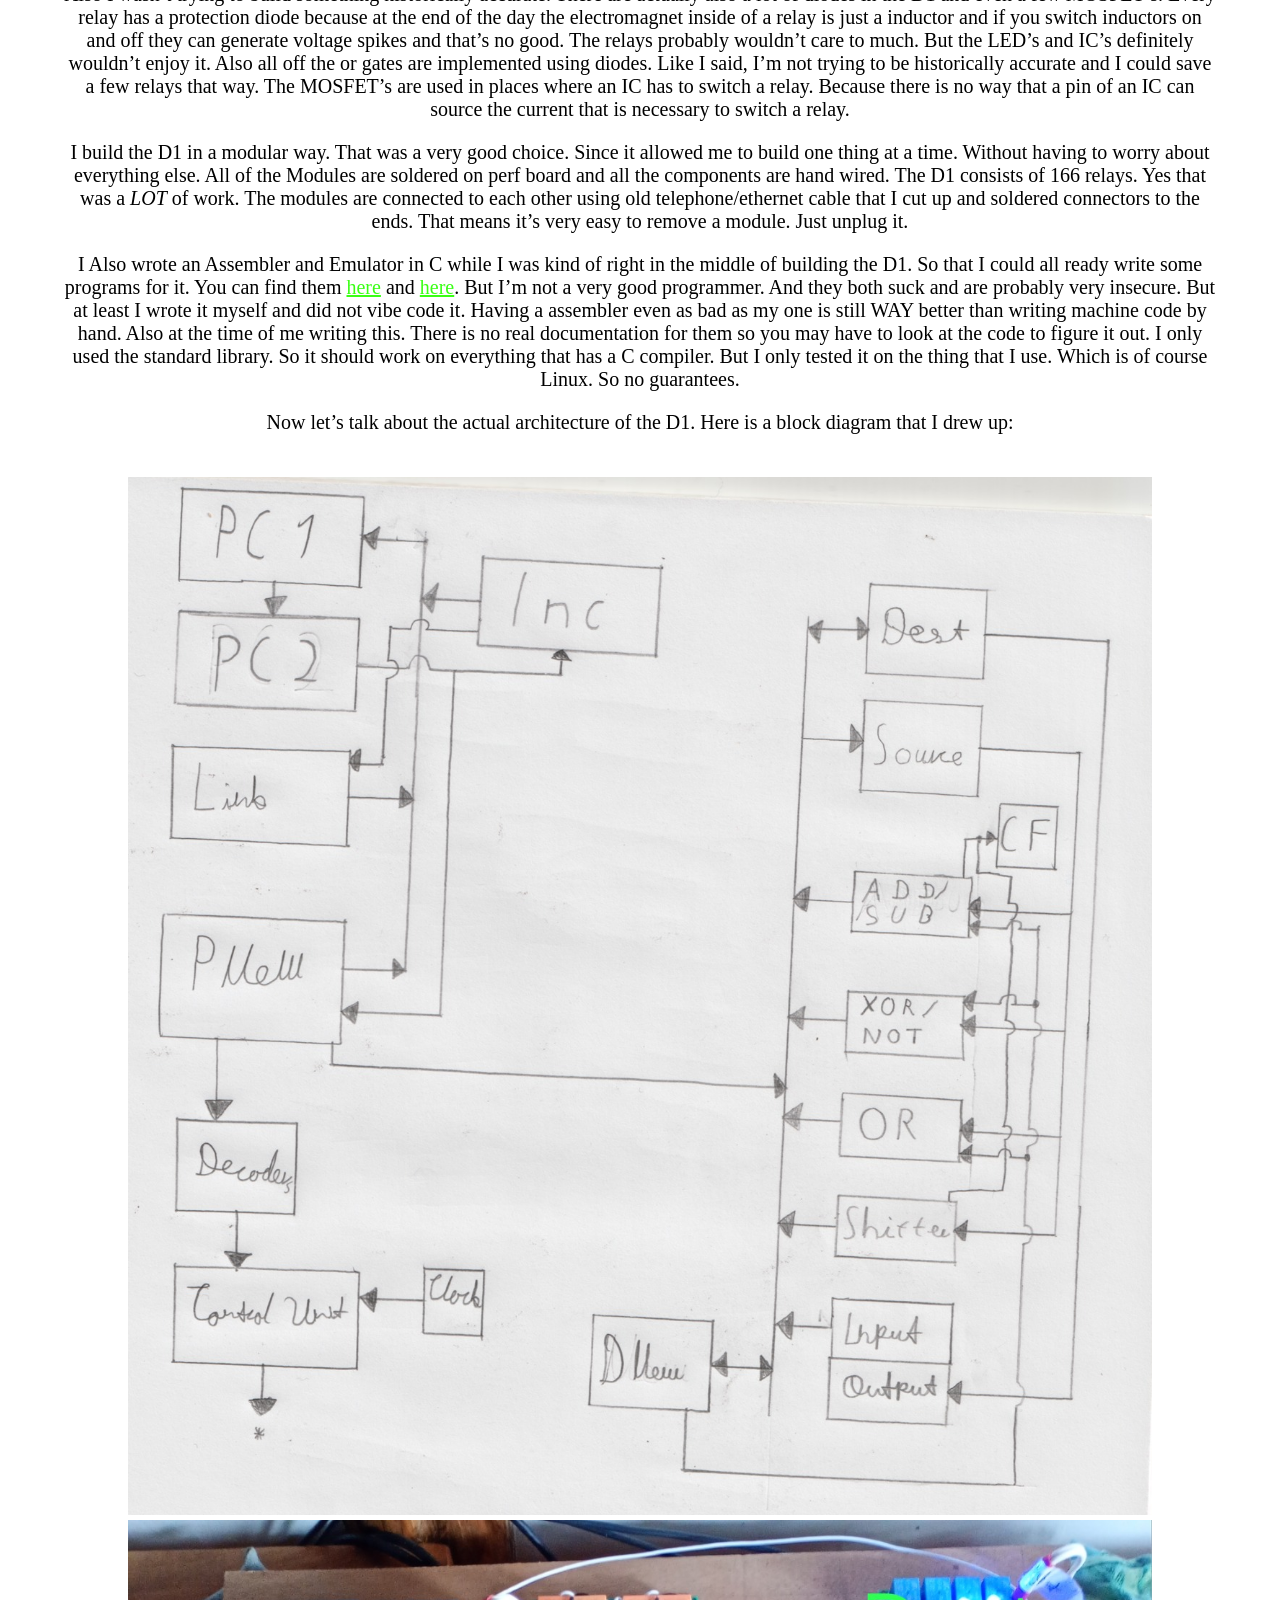
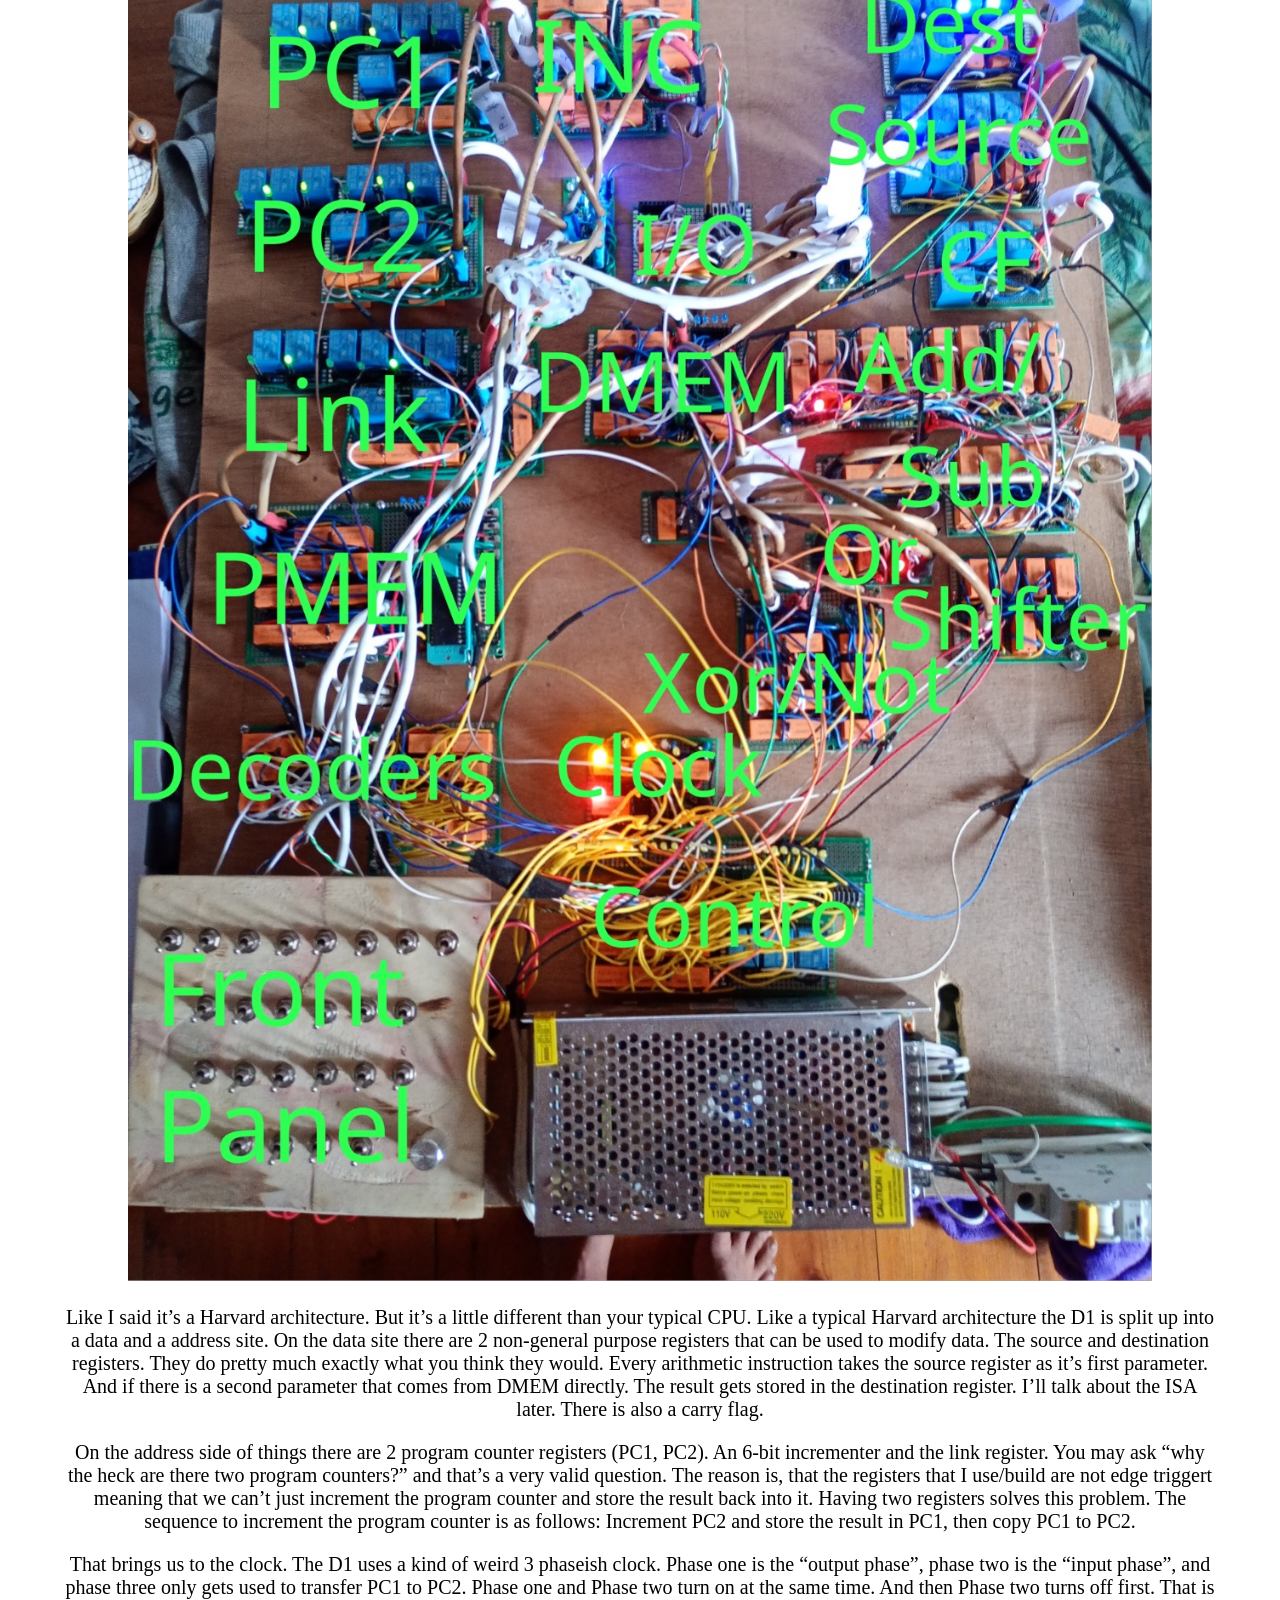
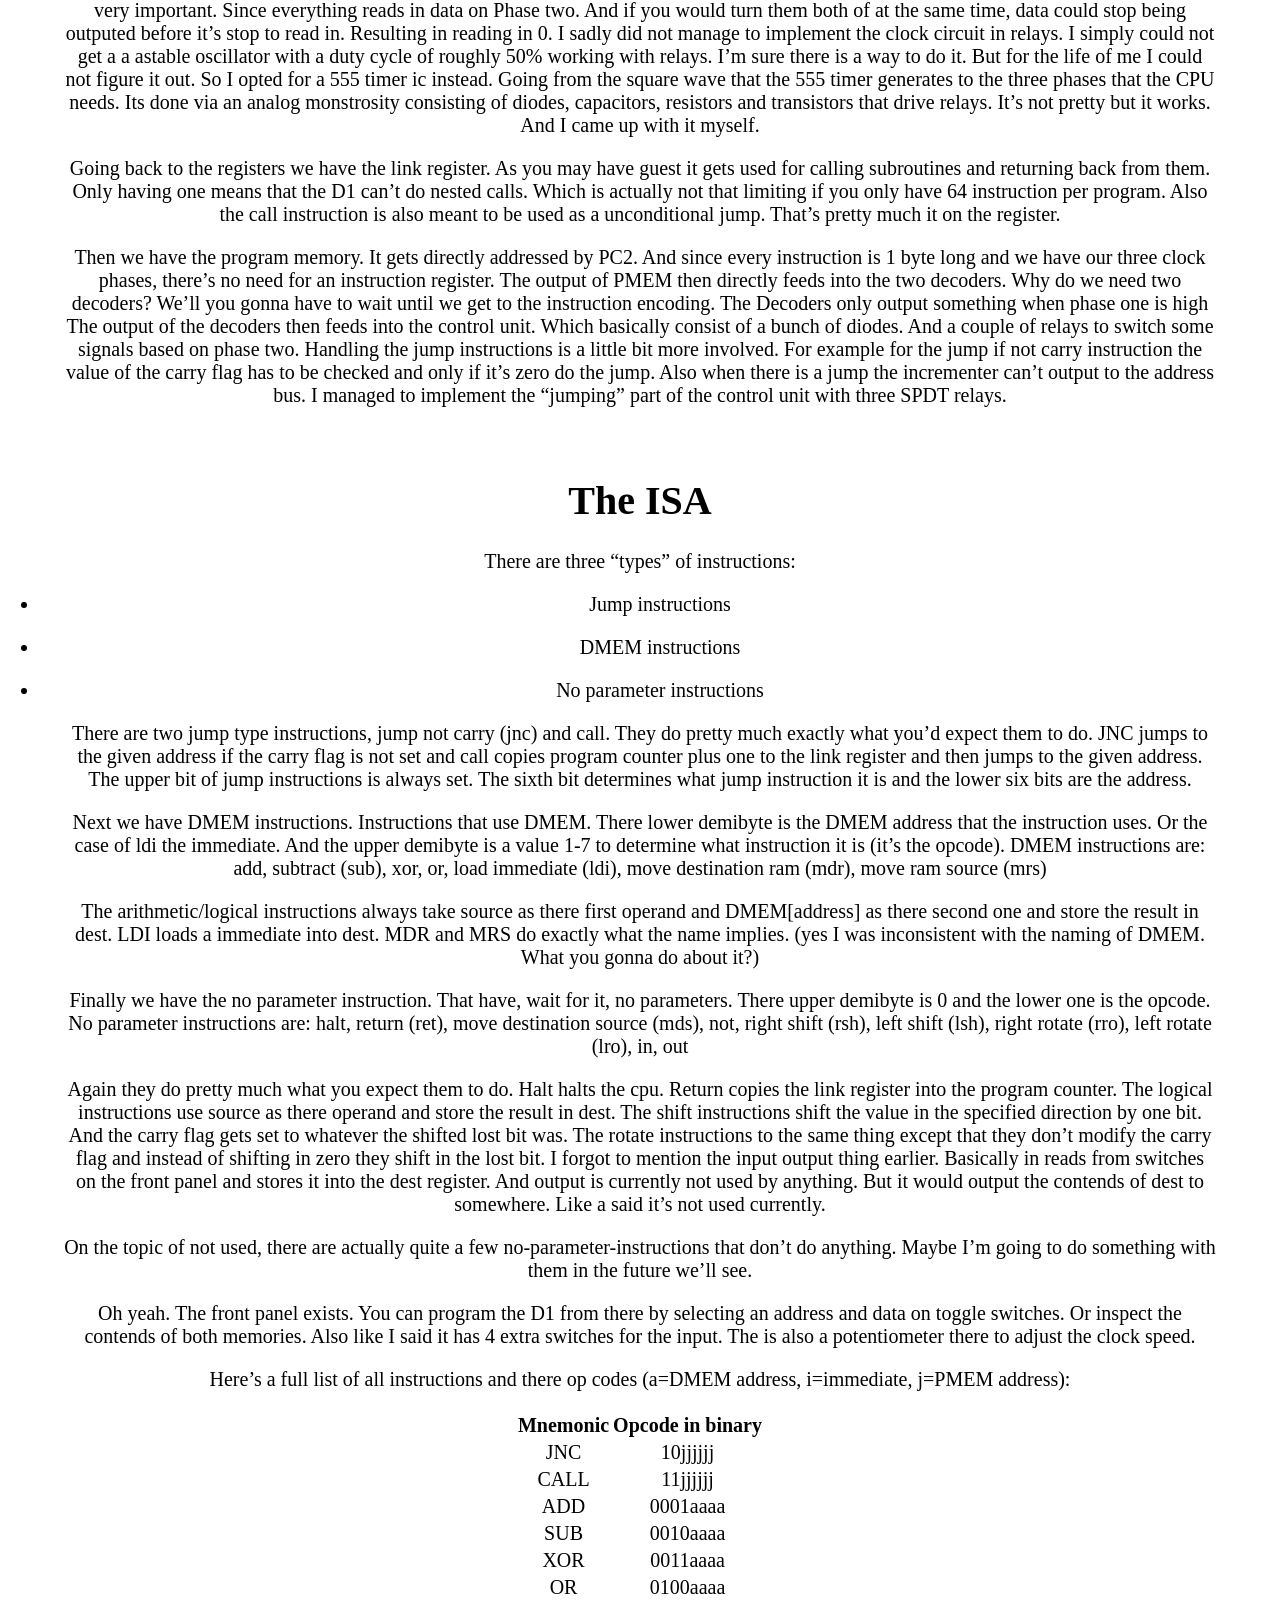
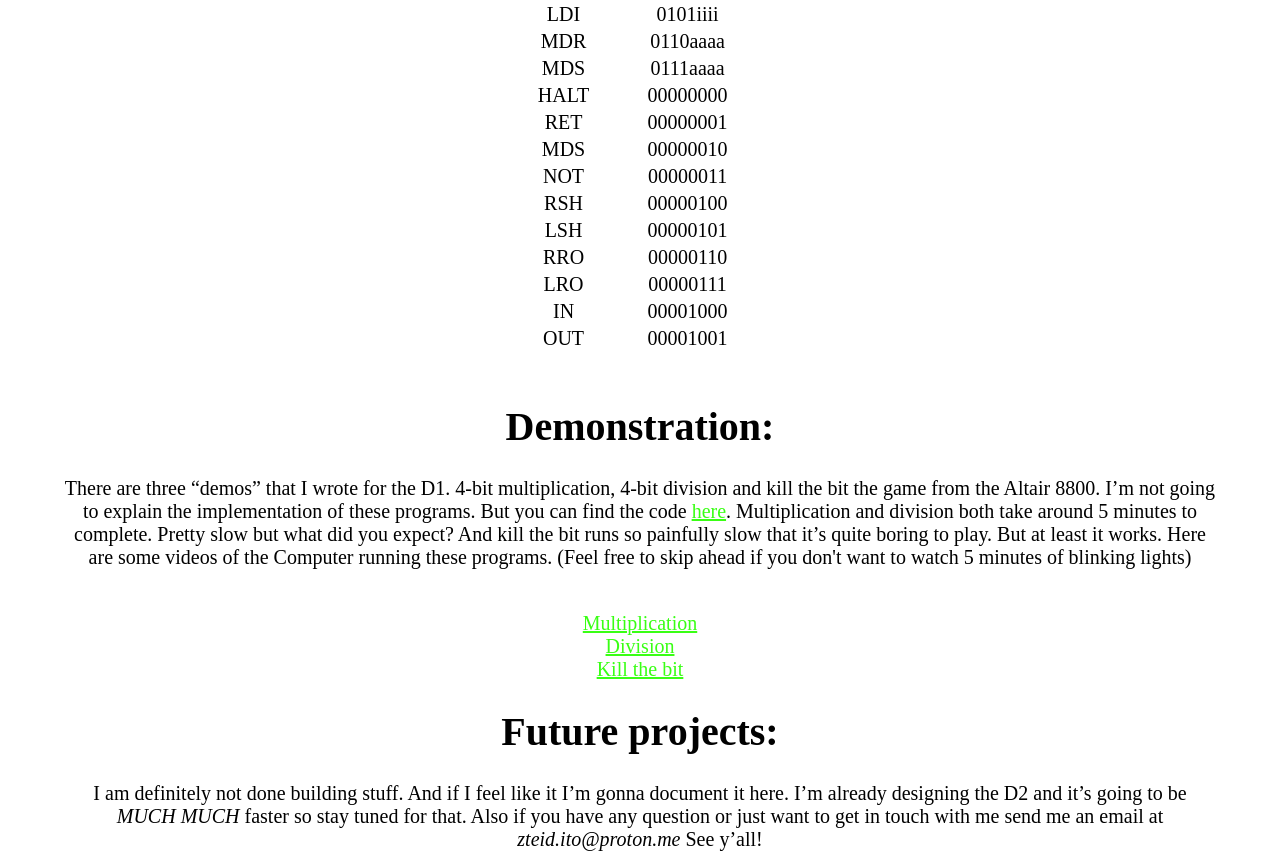
==== commit 1c501d21: "fixed a typo" ====
--- a/D1Article.html
+++ b/D1Article.html
@@ -36,7 +36,7 @@
 
 
         <p>A lot of people think that designing a CPU is the hardest thing in the world. (Me included before I started learning about this stuff)
-            And yes modern processors are REALLY complicated and I’m still far away from understanding all the pipelining, specular execution and register aliasing.
+            And yes modern processors are <i>REALLY</i> complicated and I’m still far away from understanding all the pipelining, specular execution and register aliasing.
             That you need to build a modern super scalar x86 CPU. But you really don’t need all that much to build something that’s technically Turing complete.
             I say technically Turing complete because while the D1 is Turing complete you can only do so much with 64 instructions per program and 8 bytes of data memory.
 
@@ -67,7 +67,7 @@
 
         <p>I build the D1 in a modular way. That was a very good choice. Since it allowed me to build one thing at a time. Without having to worry
             about everything else. All of the Modules are soldered on perf board and all the components are hand wired. The D1 consists of 166 relays.
-            Yes that a <i>LOT</i> of work. The modules are connected to each other using old telephone/ethernet cable that I cut up and soldered connectors to the ends.
+            Yes that was a <i>LOT</i> of work. The modules are connected to each other using old telephone/ethernet cable that I cut up and soldered connectors to the ends.
             That means it’s very easy to remove a module. Just unplug it.</p>
 
         <p>I Also wrote an Assembler and Emulator in C while I was kind of right in the middle of
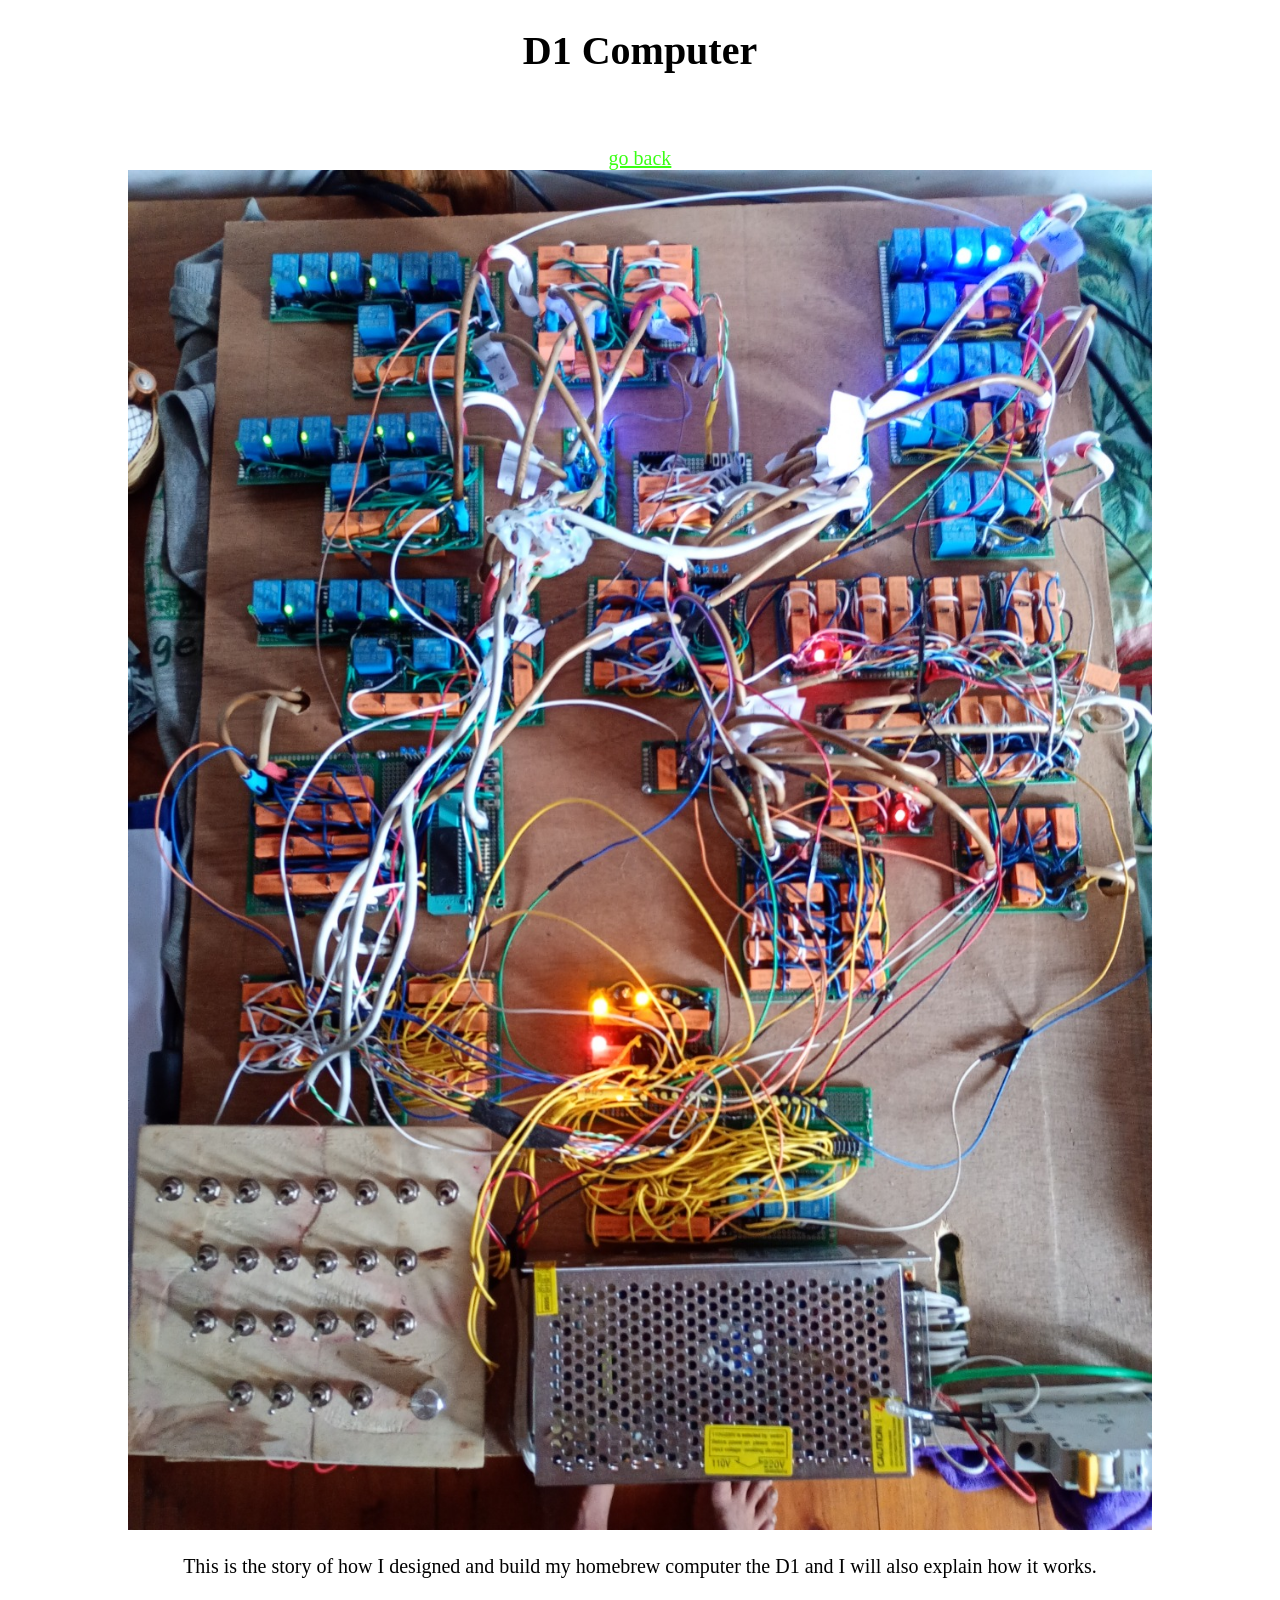
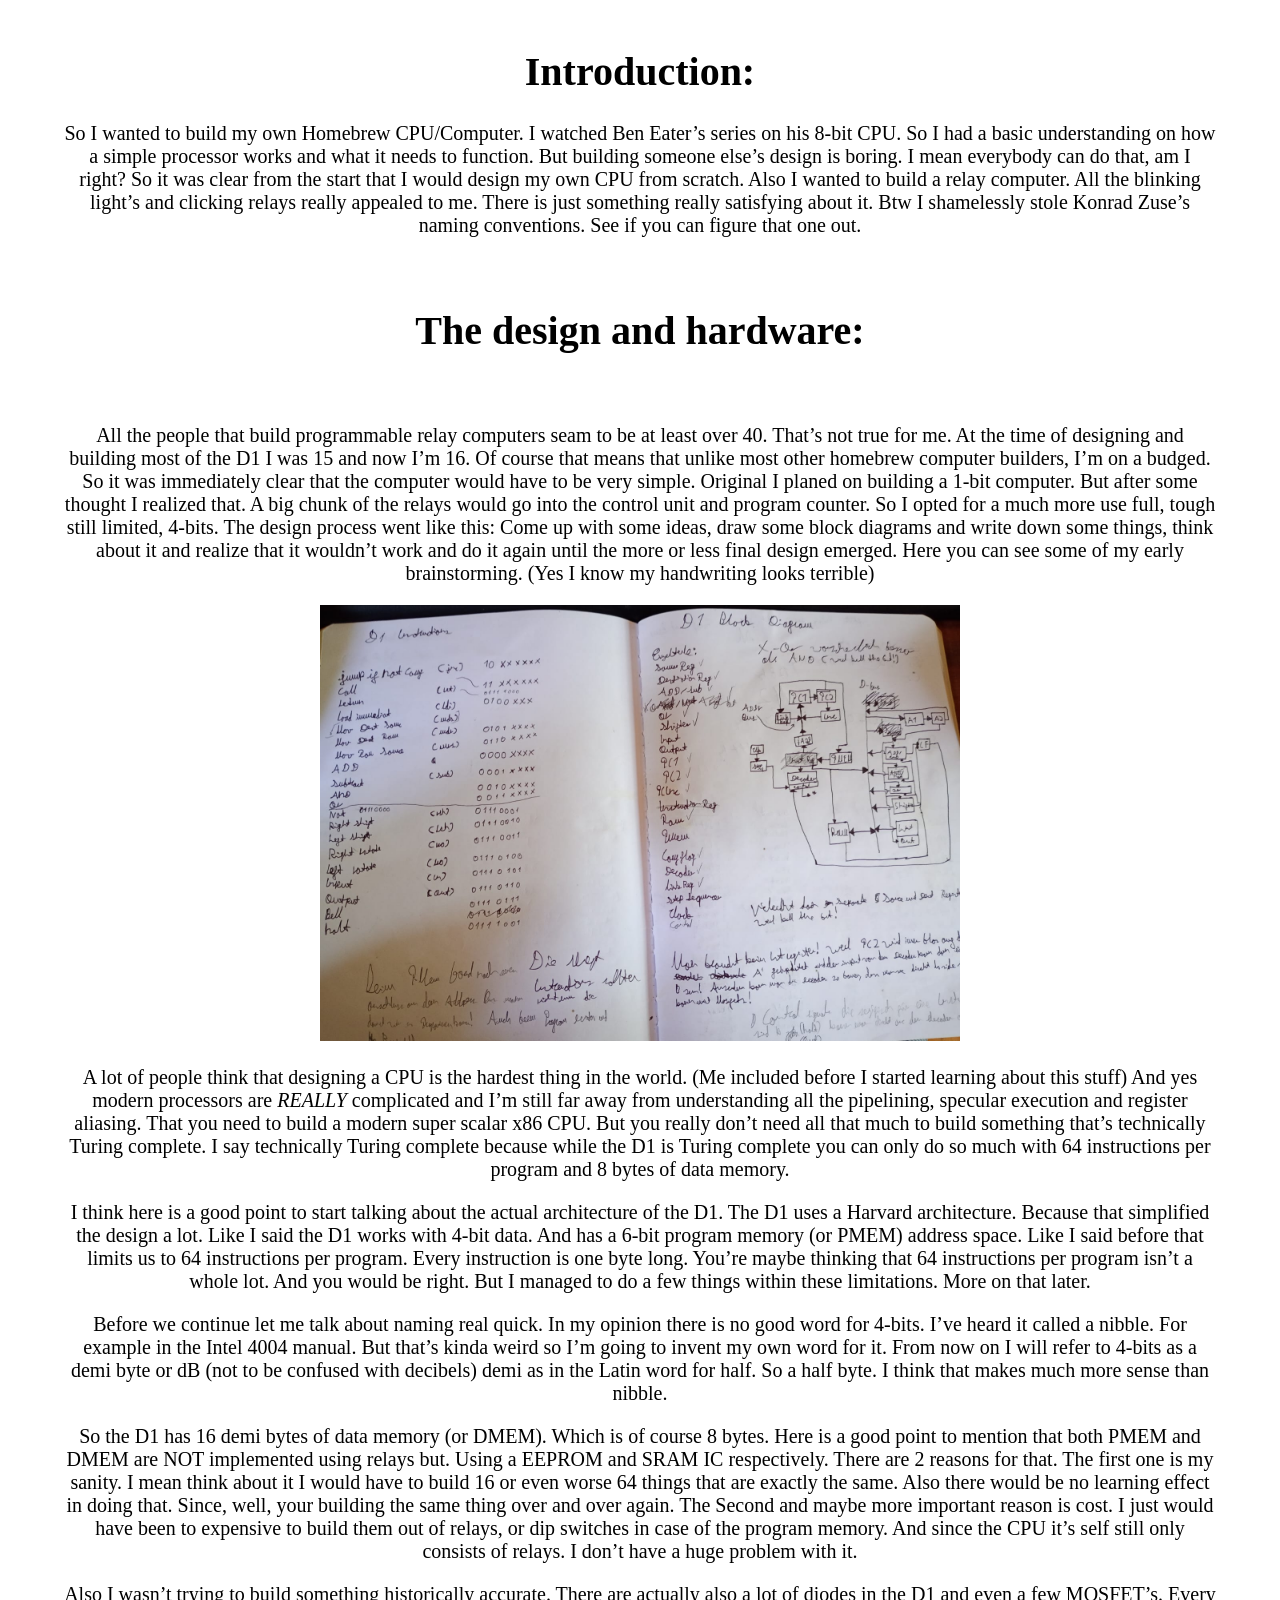
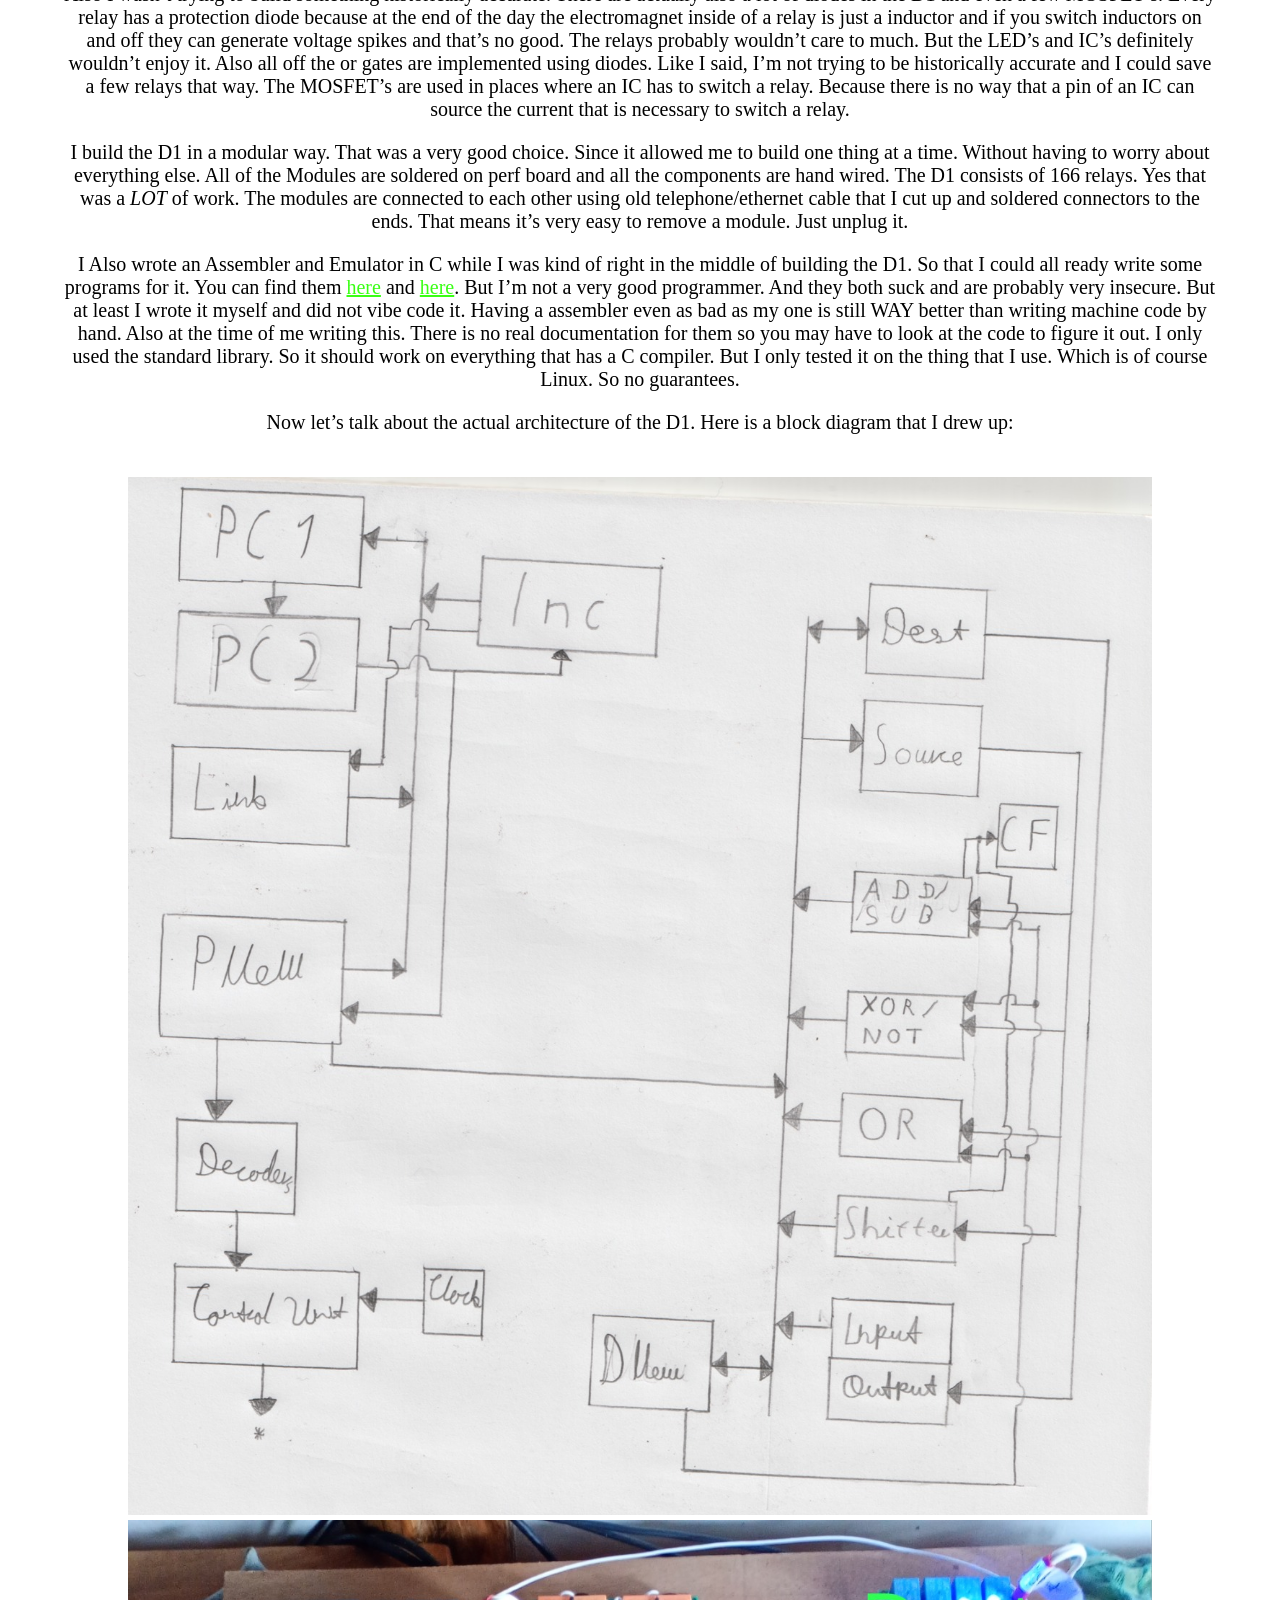
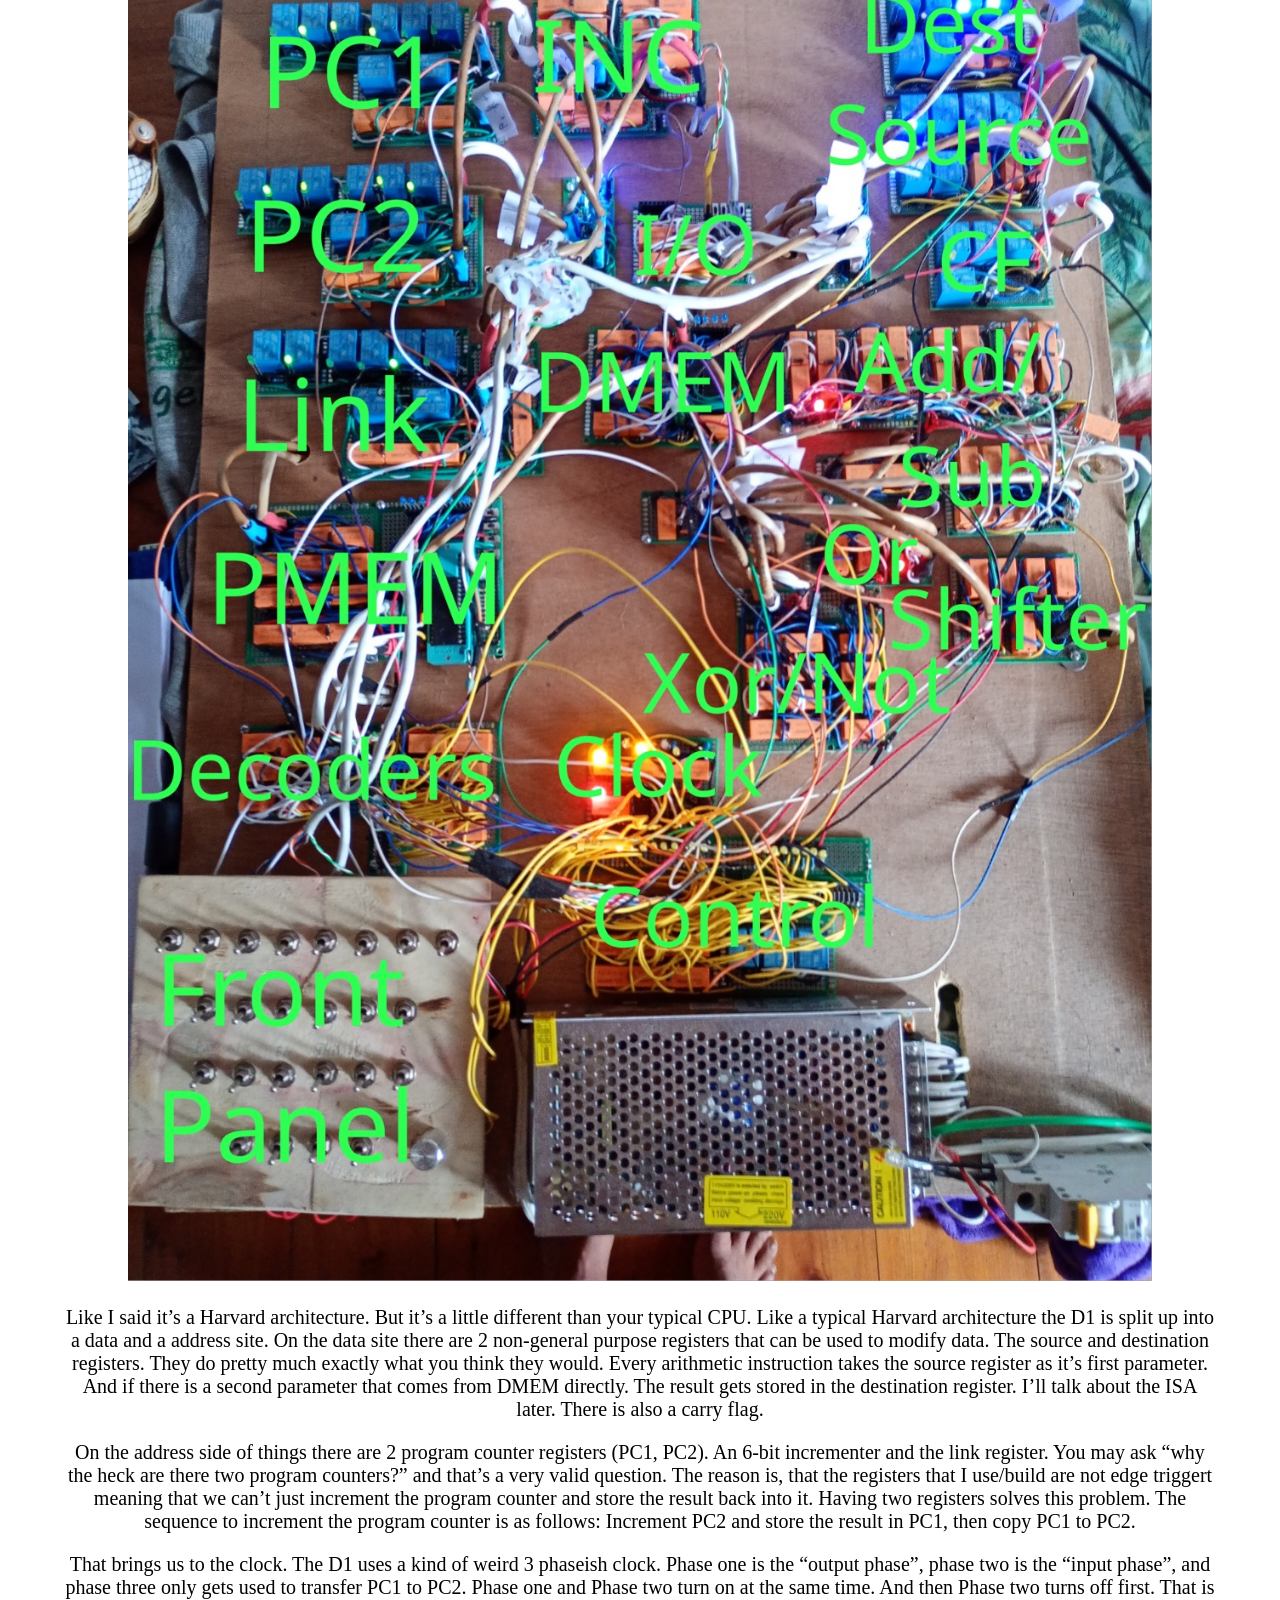
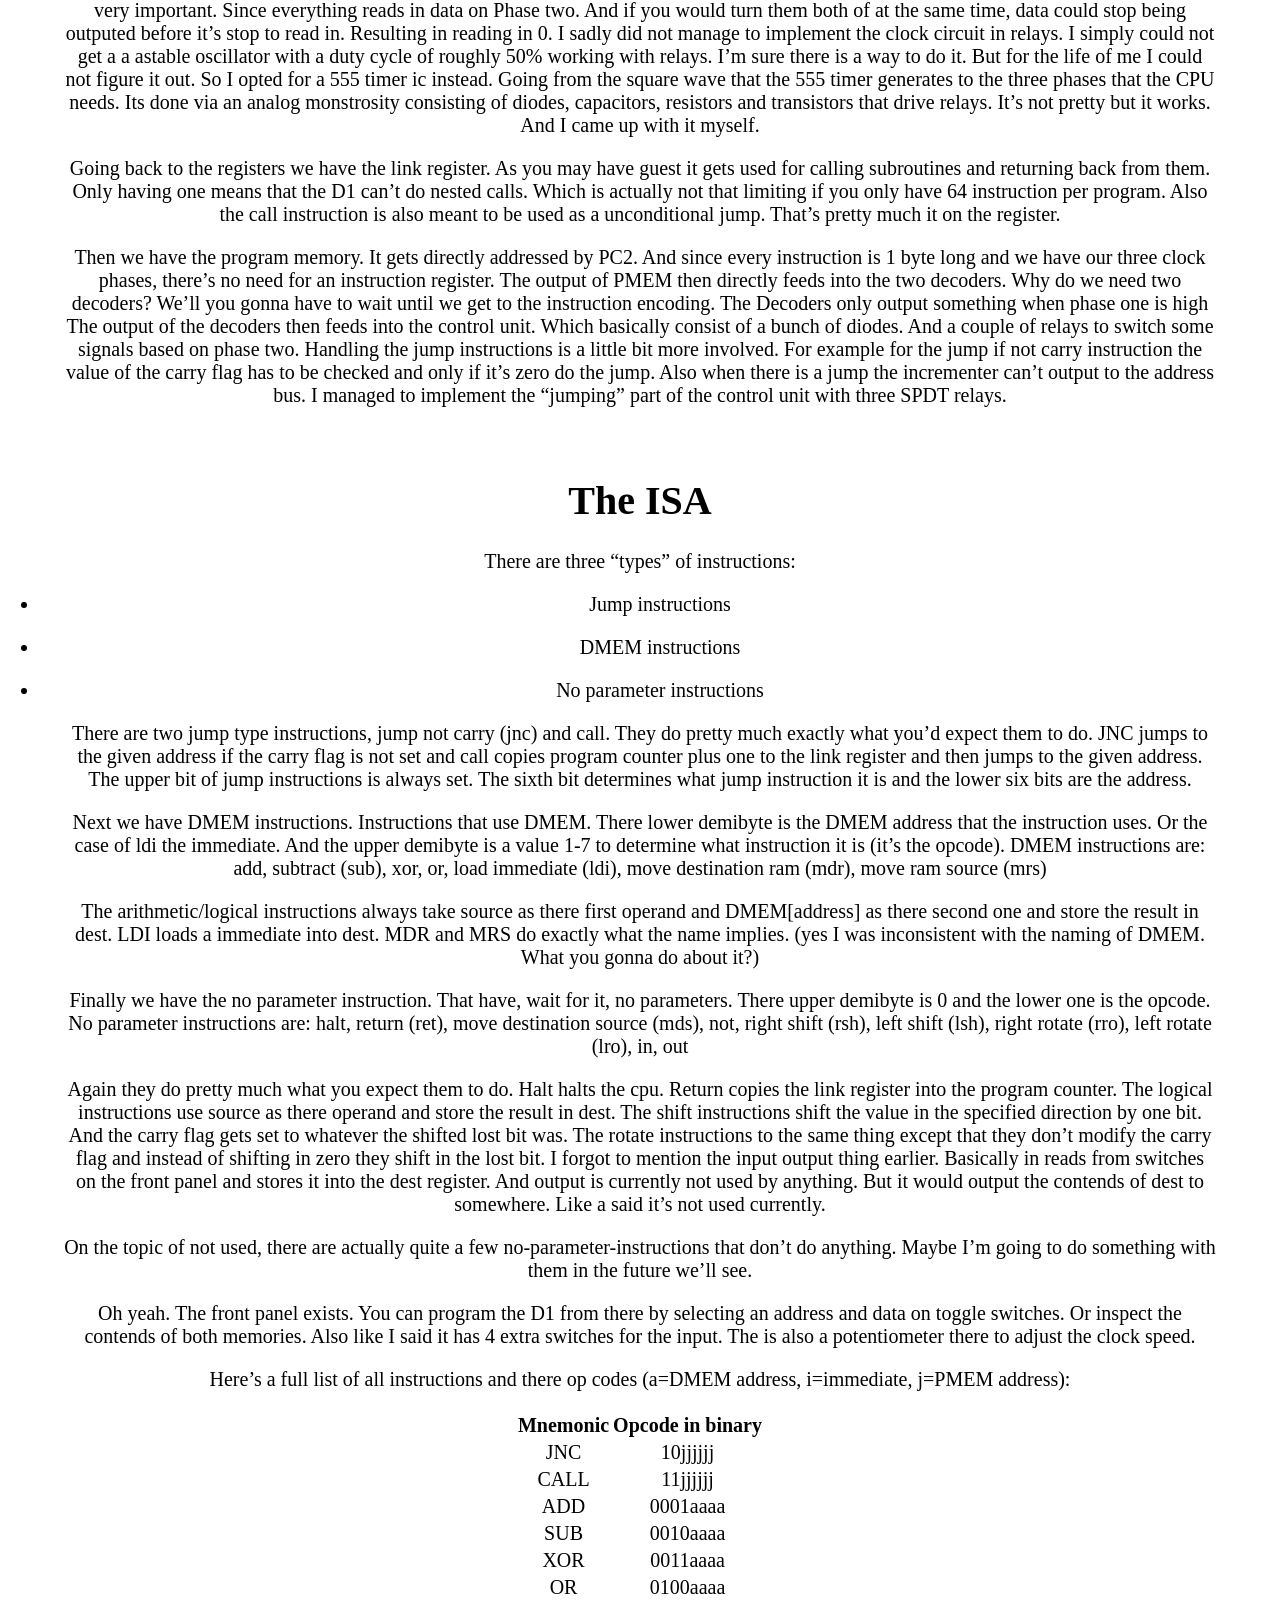
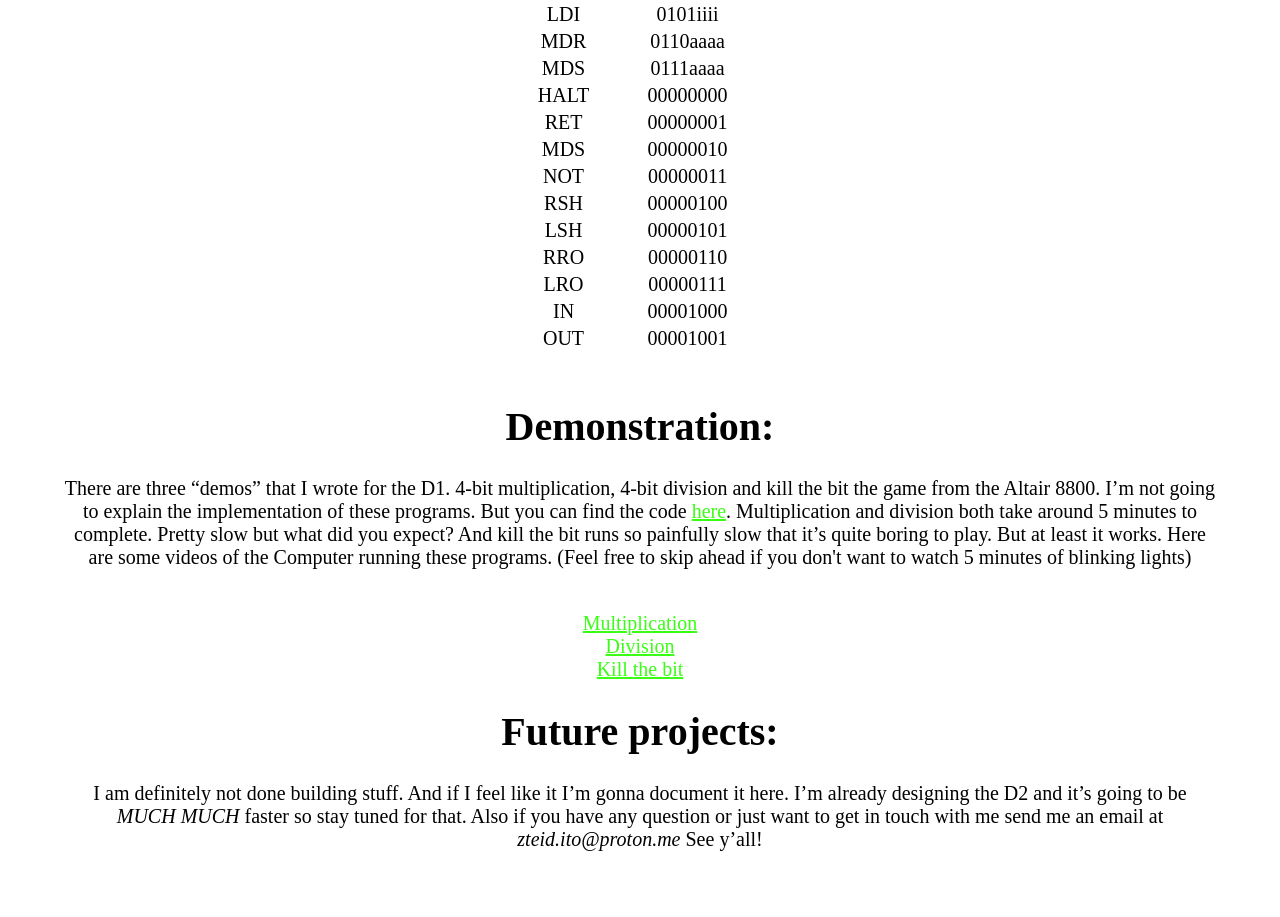
==== commit 1ac1b626: "added the simple watch article" ====
--- a/D1Article.html
+++ b/D1Article.html
@@ -268,6 +268,6 @@
 
             <p>I am definitely not done building stuff. And if I feel like it I’m gonna document it here.
                 I’m already designing the D2 and it’s going to be <i>MUCH MUCH</i> faster so stay tuned for that.
-                Also if you have any question or just want to get in touch with me send me an email at <i>zteid.ito@proton.me</i> See y’all!</p>
+                Also if you have any question or just want to get in touch with me send me an email at <i>zteid.ito@proton.me</i> See y’all!</p><br><br>
     </body>
 </html>
